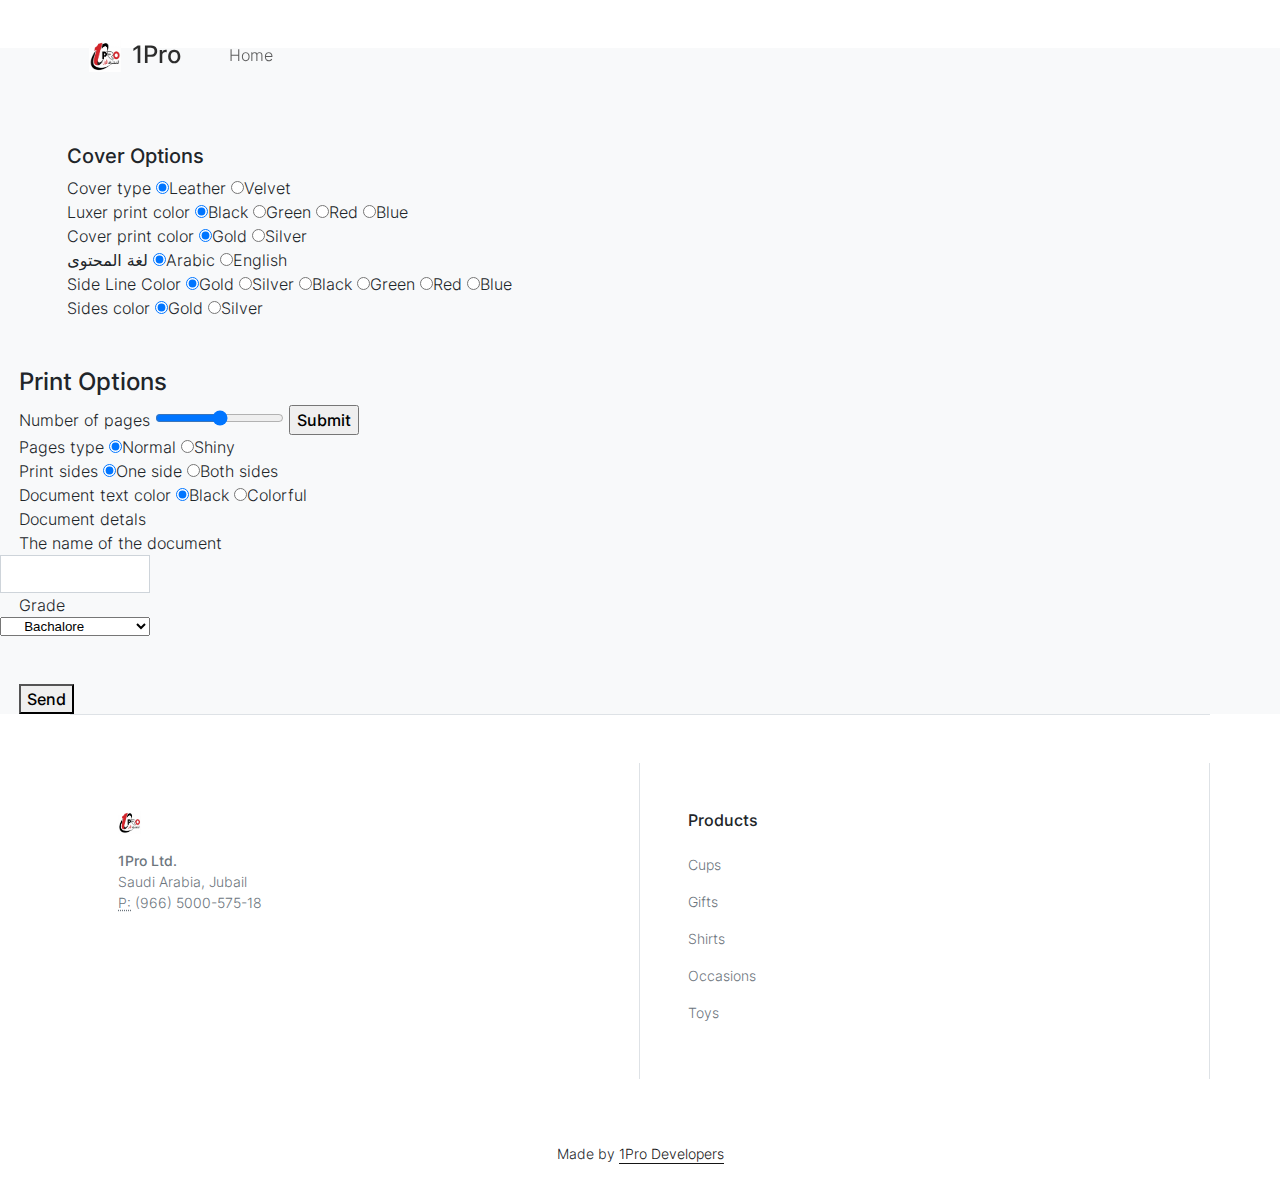
==== order.html @ 31674abf "first" ====
<!doctype html>
<html class="h-100" lang="en">

  <head>
      <meta charset="utf-8">
  <meta name="viewport" content="width=device-width,initial-scale=1,shrink-to-fit=no">
  <meta name="description" content="1Pro for printing services">
  <link rel="apple-touch-icon" sizes="180x180" href="img/logo.webp">
  <link rel="icon" type="image/png" sizes="32x32" href="img/logo.webp">
  <link rel="icon" type="image/png" sizes="16x16" href="img/logo.webp">
  <link rel="icon" type="image/png" sizes="96x96" href="img/logo.webp">
  <meta name="author" content="Holger Koenemann">
  <meta name="generator" content="Eleventy v2.0.0">
  <meta name="HandheldFriendly" content="true">
  <title>1Pro For Printing Services</title>
  <link rel="stylesheet" href="css/theme.min.css">

   <style>

/* inter-300 - latin */
@font-face {
  font-family: 'Inter';
  font-style: normal;
  font-weight: 300;
  font-display: swap;
  src: local(''),
       url('./fonts/inter-v12-latin-300.woff2') format('woff2'), /* Chrome 26+, Opera 23+, Firefox 39+ */
       url('./fonts/inter-v12-latin-300.woff') format('woff'); /* Chrome 6+, Firefox 3.6+, IE 9+, Safari 5.1+ */
}

@font-face {
  font-family: 'Inter';
  font-style: normal;
  font-weight: 500;
  font-display: swap;
  src: local(''),
       url('./fonts/inter-v12-latin-500.woff2') format('woff2'), /* Chrome 26+, Opera 23+, Firefox 39+ */
       url('./fonts/inter-v12-latin-500.woff') format('woff'); /* Chrome 6+, Firefox 3.6+, IE 9+, Safari 5.1+ */
}
@font-face {
  font-family: 'Inter';
  font-style: normal;
  font-weight: 700;
  font-display: swap;
  src: local(''),
       url('./fonts/inter-v12-latin-700.woff2') format('woff2'), /* Chrome 26+, Opera 23+, Firefox 39+ */
       url('./fonts/inter-v12-latin-700.woff') format('woff'); /* Chrome 6+, Firefox 3.6+, IE 9+, Safari 5.1+ */
}

</style>

  </head>

  <body data-bs-spy="scroll" data-bs-target="#navScroll">

    <nav id="navScroll" class="navbar navbar-expand-lg navbar-light fixed-top" tabindex="0">
  <div class="container">
    <a class="navbar-brand pe-4 fs-4" href="/">
  <img src="img/logo.webp" width="32" height="32" alt="">
  <span class="ms-1 fw-bolder">1Pro</span>
</a>

    <button class="navbar-toggler" type="button" data-bs-toggle="collapse" data-bs-target="#navbarSupportedContent" aria-controls="navbarSupportedContent" aria-expanded="false" aria-label="Toggle navigation">
      <span class="navbar-toggler-icon"></span>
    </button>
    <div class="collapse navbar-collapse" id="navbarSupportedContent">
      <ul class="navbar-nav me-auto mb-2 mb-lg-0">
      <li class="nav-item">
    <a class="nav-link" href="index.html" aria-label="Brings you to the frontpage">
      Home
    </a>
  </li>
  

    </ul>
      

    </div>
</div>
</nav>


    <main>
     
        <div class="position-relative overflow-hidden w-100 bg-light mt-5" >
            <div class="container-fluid">


                <div class="col-sm-4 mt-5">

                    <div class="row p-5">

                        <div class="col-12">
                            <h5> Cover Options</h5>
                        </div>

                        <div class="col-12">

                            <label for="">Cover type</label>
                            <label class="radio-inline">
                                <input type="radio" name="optradio" checked>Leather
                              </label>
                              <label class="radio-inline">
                                <input type="radio" name="optradio">Velvet
                              </label>
        
                              
                        </div>

                        <div class="col-12">

                            <label for=""> Luxer print color</label>
                            <label class="radio-inline">
                                <input type="radio" name="color" checked>Black
                              </label>
                              <label class="radio-inline">
                                <input type="radio" name="color">Green
                              </label>

                              <label class="radio-inline">
                                <input type="radio" name="color">Red
                              </label>

                              <label class="radio-inline">
                                <input type="radio" name="color">Blue
                              </label>
        
                              
                        </div>


                        <div class="col-12">

                            <label for=""> Cover print color</label>
                            <label class="radio-inline">
                                <input type="radio" name="print_color" checked>Gold
                              </label>
                              <label class="radio-inline">
                                <input type="radio" name="print_color">Silver
                              </label>
 
                        </div>

                        <div class="col-12">

                            <label for=""> لغة المحتوى </label>
                            <label class="radio-inline">
                                <input type="radio" name="lang" checked>Arabic
                              </label>
                              <label class="radio-inline">
                                <input type="radio" name="lang">English
                              </label>
 
                        </div>


                        <div class="col-12">

                            <label for=""> Side Line Color </label>

                            <label class="radio-inline">
                                <input type="radio" name="line_color" checked>Gold
                              </label>


                              <label class="radio-inline">
                                <input type="radio" name="line_color">Silver
                              </label>
                            <label class="radio-inline">
                                <input type="radio" name="line_color" >Black
                              </label>
                              <label class="radio-inline">
                                <input type="radio" name="line_color">Green
                              </label>

                              <label class="radio-inline">
                                <input type="radio" name="line_color">Red
                              </label>

                              <label class="radio-inline">
                                <input type="radio" name="line_color">Blue
                              </label>
        
                              
                        </div>


                        <div class="col-12">

                            <label for=""> Sides color</label>
                            <label class="radio-inline">
                                <input type="radio" name="side_colot" checked>Gold
                              </label>
                              <label class="radio-inline">
                                <input type="radio" name="side_colot">Silver
                              </label>
 
                        </div>


                       
                    <!-- end of row -->
                    </div>

                    <div class="row">

                        <div class="col-12">
                            <h4> Print Options</h4>
                        </div>

                        <div class="col-12">
                            <label for="vol">Number of pages</label>
                            <input type="range" id="vol" name="vol" min="0" max="50">
                            <input type="submit">

                        </div>


                        <div class="col-12">

                            <label for="">Pages type</label>
                            <label class="radio-inline">
                                <input type="radio" name="pages_type" checked>Normal
                              </label>
                              <label class="radio-inline">
                                <input type="radio" name="pages_type">Shiny
                              </label>
 
                        </div>


                        <div class="col-12">

                            <label for="">Print sides</label>
                            <label class="radio-inline">
                                <input type="radio" name="print_sides" checked>One side
                              </label>
                              <label class="radio-inline">
                                <input type="radio" name="print_sides">Both sides
                              </label>
 
                        </div>



                        <div class="col-12">

                            <label for="">Document text color</label>
                            <label class="radio-inline">
                                <input type="radio" name="doc_color" checked>Black
                              </label>
                              <label class="radio-inline">
                                <input type="radio" name="doc_color">Colorful
                              </label>
 
                        </div>


                        <div class="col-12">
                            <label for="">Document detals</label>

                            <div class="row">

                                <label for="">The name of the document</label>
                                <input type="text" style="width: 150px;" class="form-control" name="" id="">
                                <br>
    
                                <label for="">Grade</label>
    
                                <select name="" id="" style="width: 150px;">
                                    <option value="">Bachalore</option>
                                    <option value="">Master</option>
                                    <option value="">PHD</option>
                                    <option value="">Other</option>
    
                                </select>

                            </div>

                           
                        </div>


                        <div class="col-12 mt-5">
                            <button>Send</button>
                        </div>

                    </div>
                    
                </div>
        
                <div class="col-sm-8">
        
                </div>

                </div>

     </div>

     


    </main>

    <footer>
  <div class="container small border-top">
    <div class="row py-5 d-flex justify-content-between">

<div class="col-12 col-lg-6 col-xl-6 border-end p-5">
<img src="img/logo.webp" width="23" height="23" alt="">    
  <address class="text-secondary mt-3">
    <strong>1Pro Ltd.</strong><br>
    Saudi Arabia, Jubail<br>
    <abbr title="Phone">P:</abbr>
    (966) 5000-575-18
  </address>
</div>

<div class="col-12 col-lg-6 col-xl-6 border-end p-5">
  <h3 class="h6 mb-3">Products</h3>
  <ul class="nav flex-column">
    <li class="nav-item">
      <a class="nav-link link-secondary ps-0" href="https://1pro.sa/ar/%D8%A7%D9%84%D8%A3%D9%83%D9%88%D8%A7%D8%A8-cups/c1563639190" target="_blank" aria-current="page" href="#">Cups</a>
    </li>
    <li class="nav-item">
      <a class="nav-link link-secondary ps-0" target="_blank" href="https://1pro.sa/ar/%D9%87%D8%AF%D8%A7%D9%8A%D8%A7-%D8%AF%D8%B9%D8%A7%D8%A6%D9%8A%D8%A9-promotional-gift/c506140705">Gifts</a>
    </li>
    <li class="nav-item">
      <a class="nav-link link-secondary ps-0" target="_blank" href="https://1pro.sa/ar/%D8%AA%D9%8A%D8%B4%D8%B1%D8%AA%D8%A7%D8%AA-t-shirt/c55975573">Shirts</a>
    </li>
    <li class="nav-item">
      <a class="nav-link link-secondary ps-0" target="_blank" href="https://1pro.sa/ar/%D8%A7%D9%84%D9%85%D9%86%D8%A7%D8%B3%D8%A8%D8%A7%D8%AA-occasions/c1063329898">Occasions</a>
    </li>

    <li class="nav-item">
      <a class="nav-link link-secondary ps-0" target="_blank" href="https://1pro.sa/ar/%D8%A7%D9%84%D8%B9%D8%A7%D8%A8-toys/c1652256715">Toys</a>
    </li>
  </ul>
</div>

</div>
</div>

<div class="container text-center py-3 small">Made by <a href="#" class="link-fancy" target="_blank">1Pro Developers</a>
</div>
</footer>

    <script src="js/bootstrap.bundle.min.js"></script>
<script src="js/aos.js"></script>
 <script>
 AOS.init({
   duration: 800, // values from 0 to 3000, with step 50ms
 });
 </script>

 <script>
  let scrollpos = window.scrollY
  const header = document.querySelector(".navbar")
  const header_height = header.offsetHeight

  const add_class_on_scroll = () => header.classList.add("scrolled", "shadow-sm")
  const remove_class_on_scroll = () => header.classList.remove("scrolled", "shadow-sm")

  window.addEventListener('scroll', function() {
    scrollpos = window.scrollY;

    if (scrollpos >= header_height) { add_class_on_scroll() }
    else { remove_class_on_scroll() }

    console.log(scrollpos)
  })
</script>

  </body>
</html>
---- css/theme.min.css ----
/*!
   * Bootstrap  v5.2.2 (https://getbootstrap.com/)
   * Copyright 2011-2022 The Bootstrap Authors
   * Copyright 2011-2022 Twitter, Inc.
   * Licensed under MIT (https://github.com/twbs/bootstrap/blob/main/LICENSE)
   */:root{--bs-blue:#1717e5;--bs-indigo:#6610f2;--bs-purple:#6f42c1;--bs-pink:#d63384;--bs-red:#dc3545;--bs-orange:#fd7e14;--bs-yellow:#ffc107;--bs-green:#198754;--bs-teal:#20c997;--bs-cyan:#0dcaf0;--bs-white:#fff;--bs-gray:#6c757d;--bs-gray-dark:#343a40;--bs-gray-100:#f8f9fa;--bs-gray-200:#e9ecef;--bs-gray-300:#dee2e6;--bs-gray-400:#ced4da;--bs-gray-500:#adb5bd;--bs-gray-600:#6c757d;--bs-gray-700:#495057;--bs-gray-800:#343a40;--bs-gray-900:#212529;--bs-primary:#151515;--bs-secondary:#6c757d;--bs-success:#198754;--bs-info:#0dcaf0;--bs-warning:#fd7e14;--bs-danger:#dc3545;--bs-light:#f8f9fa;--bs-dark:#343a40;--bs-primary-rgb:21,21,21;--bs-secondary-rgb:108,117,125;--bs-success-rgb:25,135,84;--bs-info-rgb:13,202,240;--bs-warning-rgb:253,126,20;--bs-danger-rgb:220,53,69;--bs-light-rgb:248,249,250;--bs-dark-rgb:52,58,64;--bs-white-rgb:255,255,255;--bs-black-rgb:21,21,21;--bs-body-color-rgb:33,37,41;--bs-body-bg-rgb:255,255,255;--bs-font-sans-serif:"Inter",system-ui,-apple-system,"Segoe UI",Roboto,"Helvetica Neue",Arial,"Noto Sans",sans-serif,"Apple Color Emoji","Segoe UI Emoji","Segoe UI Symbol","Noto Color Emoji";--bs-font-monospace:SFMono-Regular,Menlo,Monaco,Consolas,"Liberation Mono","Courier New",monospace;--bs-gradient:linear-gradient(180deg, rgba(255, 255, 255, 0.15), rgba(255, 255, 255, 0));--bs-body-font-family:var(--bs-font-sans-serif);--bs-body-font-size:1rem;--bs-body-font-weight:300;--bs-body-line-height:1.5;--bs-body-color:#212529;--bs-body-bg:#fff;--bs-border-width:1px;--bs-border-style:solid;--bs-border-color:#dee2e6;--bs-border-color-translucent:rgba(21, 21, 21, 0.175);--bs-border-radius:0px;--bs-border-radius-sm:0.25rem;--bs-border-radius-lg:0.5rem;--bs-border-radius-xl:1rem;--bs-border-radius-2xl:2rem;--bs-border-radius-pill:50rem;--bs-link-color:#151515;--bs-link-hover-color:#111111;--bs-code-color:#d63384;--bs-highlight-bg:#fff3cd}*,::after,::before{box-sizing:border-box}@media (prefers-reduced-motion:no-preference){:root{scroll-behavior:smooth}}body{margin:0;font-family:var(--bs-body-font-family);font-size:var(--bs-body-font-size);font-weight:var(--bs-body-font-weight);line-height:var(--bs-body-line-height);color:var(--bs-body-color);text-align:var(--bs-body-text-align);background-color:var(--bs-body-bg);-webkit-text-size-adjust:100%;-webkit-tap-highlight-color:rgba(21,21,21,0)}hr{margin:1rem 0;color:inherit;border:0;border-top:1px solid;opacity:.25}.h1,.h2,.h3,.h4,.h5,.h6,h1,h2,h3,h4,h5,h6{margin-top:0;margin-bottom:.5rem;font-weight:500;line-height:1.2}.h1,h1{font-size:calc(1.375rem + 1.5vw)}@media (min-width:1200px){.h1,h1{font-size:2.5rem}}.h2,h2{font-size:calc(1.325rem + .9vw)}@media (min-width:1200px){.h2,h2{font-size:2rem}}.h3,h3{font-size:calc(1.3rem + .6vw)}@media (min-width:1200px){.h3,h3{font-size:1.75rem}}.h4,h4{font-size:calc(1.275rem + .3vw)}@media (min-width:1200px){.h4,h4{font-size:1.5rem}}.h5,h5{font-size:1.25rem}.h6,h6{font-size:1rem}p{margin-top:0;margin-bottom:1rem}abbr[title]{text-decoration:underline dotted;cursor:help;text-decoration-skip-ink:none}address{margin-bottom:1rem;font-style:normal;line-height:inherit}ul{padding-left:2rem}ul{margin-top:0;margin-bottom:1rem}ul ul{margin-bottom:0}blockquote{margin:0 0 1rem}b,strong{font-weight:bolder}.small,small{font-size:.875em}.mark,mark{padding:.1875em;background-color:var(--bs-highlight-bg)}a{color:var(--bs-link-color);text-decoration:underline}a:hover{color:var(--bs-link-hover-color)}a:not([href]):not([class]),a:not([href]):not([class]):hover{color:inherit;text-decoration:none}code{font-family:var(--bs-font-monospace);font-size:1em}code{font-size:.875em;color:var(--bs-code-color);word-wrap:break-word}a>code{color:inherit}figure{margin:0 0 1rem}img,svg{vertical-align:middle}label{display:inline-block}button{border-radius:0}button:focus:not(:focus-visible){outline:0}button,input{margin:0;font-family:inherit;font-size:inherit;line-height:inherit}button{text-transform:none}[type=button],[type=submit],button{-webkit-appearance:button}[type=button]:not(:disabled),[type=submit]:not(:disabled),button:not(:disabled){cursor:pointer}::-moz-focus-inner{padding:0;border-style:none}::-webkit-datetime-edit-day-field,::-webkit-datetime-edit-fields-wrapper,::-webkit-datetime-edit-hour-field,::-webkit-datetime-edit-minute,::-webkit-datetime-edit-month-field,::-webkit-datetime-edit-text,::-webkit-datetime-edit-year-field{padding:0}::-webkit-inner-spin-button{height:auto}::-webkit-search-decoration{-webkit-appearance:none}::-webkit-color-swatch-wrapper{padding:0}::file-selector-button{font:inherit;-webkit-appearance:button}[hidden]{display:none!important}.lead{font-size:calc(1.258rem + .096vw);font-weight:300}@media (min-width:1200px){.lead{font-size:1.33rem}}.display-1{font-size:calc(1.625rem + 4.5vw);font-weight:300;line-height:1.2}@media (min-width:1200px){.display-1{font-size:5rem}}.display-2{font-size:calc(1.575rem + 3.9vw);font-weight:300;line-height:1.2}@media (min-width:1200px){.display-2{font-size:4.5rem}}.display-3{font-size:calc(1.525rem + 3.3vw);font-weight:300;line-height:1.2}@media (min-width:1200px){.display-3{font-size:4rem}}.display-4{font-size:calc(1.475rem + 2.7vw);font-weight:300;line-height:1.2}@media (min-width:1200px){.display-4{font-size:3.5rem}}.display-5{font-size:calc(1.425rem + 2.1vw);font-weight:300;line-height:1.2}@media (min-width:1200px){.display-5{font-size:3rem}}.display-6{font-size:calc(1.375rem + 1.5vw);font-weight:300;line-height:1.2}@media (min-width:1200px){.display-6{font-size:2.5rem}}.list-unstyled{padding-left:0;list-style:none}.blockquote{margin-bottom:1rem;font-size:1.25rem}.blockquote>:last-child{margin-bottom:0}.blockquote-footer{margin-top:-1rem;margin-bottom:1rem;font-size:.875em;color:#6c757d}.blockquote-footer::before{content:"\2014\00A0"}.img-fluid{max-width:100%;height:auto}.figure{display:inline-block}.container,.container-fluid{--bs-gutter-x:3vw;--bs-gutter-y:0;width:100%;padding-right:calc(var(--bs-gutter-x) * .5);padding-left:calc(var(--bs-gutter-x) * .5);margin-right:auto;margin-left:auto}@media (min-width:576px){.container{max-width:540px}}@media (min-width:768px){.container{max-width:720px}}@media (min-width:992px){.container{max-width:960px}}@media (min-width:1200px){.container{max-width:1140px}}@media (min-width:1680px){.container{max-width:1600px}}.row{--bs-gutter-x:3vw;--bs-gutter-y:0;display:flex;flex-wrap:wrap;margin-top:calc(-1 * var(--bs-gutter-y));margin-right:calc(-.5 * var(--bs-gutter-x));margin-left:calc(-.5 * var(--bs-gutter-x))}.row>*{flex-shrink:0;width:100%;max-width:100%;padding-right:calc(var(--bs-gutter-x) * .5);padding-left:calc(var(--bs-gutter-x) * .5);margin-top:var(--bs-gutter-y)}.col{flex:1 0 0%}.row-cols-1>*{flex:0 0 auto;width:100%}.col-auto{flex:0 0 auto;width:auto}.col-4{flex:0 0 auto;width:33.33333%}.col-5{flex:0 0 auto;width:41.66667%}.col-6{flex:0 0 auto;width:50%}.col-7{flex:0 0 auto;width:58.33333%}.col-10{flex:0 0 auto;width:83.33333%}.col-12{flex:0 0 auto;width:100%}.g-0,.gx-0{--bs-gutter-x:0}.g-0{--bs-gutter-y:0}.gx-3{--bs-gutter-x:1rem}.gx-4{--bs-gutter-x:1.5rem}.g-5,.gx-5{--bs-gutter-x:3rem}.g-5{--bs-gutter-y:3rem}@media (min-width:768px){.col-md{flex:1 0 0%}.row-cols-md-2>*{flex:0 0 auto;width:50%}.col-md-auto{flex:0 0 auto;width:auto}.col-md-2{flex:0 0 auto;width:16.66667%}.col-md-3{flex:0 0 auto;width:25%}.col-md-4{flex:0 0 auto;width:33.33333%}.col-md-5{flex:0 0 auto;width:41.66667%}.col-md-6{flex:0 0 auto;width:50%}.col-md-7{flex:0 0 auto;width:58.33333%}.col-md-9{flex:0 0 auto;width:75%}.col-md-11{flex:0 0 auto;width:91.66667%}.offset-md-1{margin-left:8.33333%}}@media (min-width:992px){.col-lg-3{flex:0 0 auto;width:25%}.col-lg-4{flex:0 0 auto;width:33.33333%}.col-lg-5{flex:0 0 auto;width:41.66667%}.col-lg-6{flex:0 0 auto;width:50%}.col-lg-7{flex:0 0 auto;width:58.33333%}.col-lg-8{flex:0 0 auto;width:66.66667%}.col-lg-10{flex:0 0 auto;width:83.33333%}.col-lg-11{flex:0 0 auto;width:91.66667%}.col-lg-12{flex:0 0 auto;width:100%}.offset-lg-1{margin-left:8.33333%}}@media (min-width:1200px){.col-xl-3{flex:0 0 auto;width:25%}.col-xl-4{flex:0 0 auto;width:33.33333%}.col-xl-6{flex:0 0 auto;width:50%}.col-xl-8{flex:0 0 auto;width:66.66667%}.col-xl-10{flex:0 0 auto;width:83.33333%}.offset-xl-2{margin-left:16.66667%}}.form-label{margin-bottom:.5rem}.form-text{margin-top:.25rem;font-size:.875em;color:#6c757d}.form-control{display:block;width:100%;padding:.375rem .75rem;font-size:1rem;font-weight:300;line-height:1.5;color:#212529;background-color:#fff;background-clip:padding-box;border:1px solid #ced4da;appearance:none;border-radius:0;transition:border-color .15s ease-in-out,box-shadow .15s ease-in-out}@media (prefers-reduced-motion:reduce){.form-control{transition:none}}.form-control:focus{color:#212529;background-color:#fff;border-color:#8a8a8a;outline:0;box-shadow:0 0 0 .25rem rgba(21,21,21,.25)}.form-control::-webkit-date-and-time-value{height:1.5em}.form-control::placeholder{color:#6c757d;opacity:1}.form-control:disabled{background-color:#e9ecef;opacity:1}.form-control::file-selector-button{padding:.375rem .75rem;margin:-.375rem -.75rem;margin-inline-end:.75rem;color:#212529;background-color:#e9ecef;pointer-events:none;border-color:inherit;border-style:solid;border-width:0;border-inline-end-width:1px;border-radius:0;transition:color .15s ease-in-out,background-color .15s ease-in-out,border-color .15s ease-in-out,box-shadow .15s ease-in-out}@media (prefers-reduced-motion:reduce){.form-control::file-selector-button{transition:none}}.form-control:hover:not(:disabled):not([readonly])::file-selector-button{background-color:#dde0e3}.form-control-lg{min-height:calc(1.5em + 1rem + 2px);padding:.5rem 1rem;font-size:1.25rem;border-radius:.5rem}.form-control-lg::file-selector-button{padding:.5rem 1rem;margin:-.5rem -1rem;margin-inline-end:1rem}.form-check{display:block;min-height:1.5rem;padding-left:1.5em;margin-bottom:.125rem}.form-check .form-check-input{float:left;margin-left:-1.5em}.form-check-input{width:1em;height:1em;margin-top:.25em;vertical-align:top;background-color:#fff;background-repeat:no-repeat;background-position:center;background-size:contain;border:1px solid rgba(21,21,21,.25);appearance:none;print-color-adjust:exact}.form-check-input[type=checkbox]{border-radius:.25em}.form-check-input:active{filter:brightness(90%)}.form-check-input:focus{border-color:#8a8a8a;outline:0;box-shadow:0 0 0 .25rem rgba(21,21,21,.25)}.form-check-input:checked{background-color:#151515;border-color:#151515}.form-check-input:checked[type=checkbox]{background-image:url("data:image/svg+xml,%3csvg xmlns='http://www.w3.org/2000/svg' viewBox='0 0 20 20'%3e%3cpath fill='none' stroke='%23fff' stroke-linecap='round' stroke-linejoin='round' stroke-width='3' d='m6 10 3 3 6-6'/%3e%3c/svg%3e")}.form-check-input[type=checkbox]:indeterminate{background-color:#151515;border-color:#151515;background-image:url("data:image/svg+xml,%3csvg xmlns='http://www.w3.org/2000/svg' viewBox='0 0 20 20'%3e%3cpath fill='none' stroke='%23fff' stroke-linecap='round' stroke-linejoin='round' stroke-width='3' d='M6 10h8'/%3e%3c/svg%3e")}.form-check-input:disabled{pointer-events:none;filter:none;opacity:.5}.form-check-input:disabled~.form-check-label{cursor:default;opacity:.5}.form-floating{position:relative}.form-floating>.form-control{height:calc(3.5rem + 2px);line-height:1.25}.form-floating>label{position:absolute;top:0;left:0;width:100%;height:100%;padding:1rem .75rem;overflow:hidden;text-align:start;text-overflow:ellipsis;white-space:nowrap;pointer-events:none;border:1px solid transparent;transform-origin:0 0;transition:opacity .1s ease-in-out,transform .1s ease-in-out}@media (prefers-reduced-motion:reduce){.form-floating>label{transition:none}}.form-floating>.form-control{padding:1rem .75rem}.form-floating>.form-control::placeholder{color:transparent}.form-floating>.form-control:focus,.form-floating>.form-control:not(:placeholder-shown){padding-top:1.625rem;padding-bottom:.625rem}.form-floating>.form-control:-webkit-autofill{padding-top:1.625rem;padding-bottom:.625rem}.form-floating>.form-control:focus~label,.form-floating>.form-control:not(:placeholder-shown)~label{opacity:.65;transform:scale(.85) translateY(-.5rem) translateX(.15rem)}.form-floating>.form-control:-webkit-autofill~label{opacity:.65;transform:scale(.85) translateY(-.5rem) translateX(.15rem)}.btn{--bs-btn-padding-x:0.75rem;--bs-btn-padding-y:0.375rem;--bs-btn-font-size:1rem;--bs-btn-font-weight:300;--bs-btn-line-height:1.5;--bs-btn-color:#212529;--bs-btn-bg:transparent;--bs-btn-border-width:1px;--bs-btn-border-color:transparent;--bs-btn-border-radius:0px;--bs-btn-hover-border-color:transparent;--bs-btn-box-shadow:inset 0 1px 0 rgba(255, 255, 255, 0.15),0 1px 1px rgba(21, 21, 21, 0.075);--bs-btn-disabled-opacity:0.65;--bs-btn-focus-box-shadow:0 0 0 0.25rem rgba(var(--bs-btn-focus-shadow-rgb), .5);display:inline-block;padding:var(--bs-btn-padding-y) var(--bs-btn-padding-x);font-family:var(--bs-btn-font-family);font-size:var(--bs-btn-font-size);font-weight:var(--bs-btn-font-weight);line-height:var(--bs-btn-line-height);color:var(--bs-btn-color);text-align:center;text-decoration:none;vertical-align:middle;cursor:pointer;user-select:none;border:var(--bs-btn-border-width) solid var(--bs-btn-border-color);border-radius:var(--bs-btn-border-radius);background-color:var(--bs-btn-bg);transition:color .15s ease-in-out,background-color .15s ease-in-out,border-color .15s ease-in-out,box-shadow .15s ease-in-out}@media (prefers-reduced-motion:reduce){.btn{transition:none}}.btn:hover{color:var(--bs-btn-hover-color);background-color:var(--bs-btn-hover-bg);border-color:var(--bs-btn-hover-border-color)}.btn:focus-visible{color:var(--bs-btn-hover-color);background-color:var(--bs-btn-hover-bg);border-color:var(--bs-btn-hover-border-color);outline:0;box-shadow:var(--bs-btn-focus-box-shadow)}.btn.active,.btn.show,.btn:first-child:active,:not(.btn-check)+.btn:active{color:var(--bs-btn-active-color);background-color:var(--bs-btn-active-bg);border-color:var(--bs-btn-active-border-color)}.btn.active:focus-visible,.btn.show:focus-visible,.btn:first-child:active:focus-visible,:not(.btn-check)+.btn:active:focus-visible{box-shadow:var(--bs-btn-focus-box-shadow)}.btn:disabled{color:var(--bs-btn-disabled-color);pointer-events:none;background-color:var(--bs-btn-disabled-bg);border-color:var(--bs-btn-disabled-border-color);opacity:var(--bs-btn-disabled-opacity)}.btn-primary{--bs-btn-color:#fff;--bs-btn-bg:#151515;--bs-btn-border-color:#151515;--bs-btn-hover-color:#fff;--bs-btn-hover-bg:#121212;--bs-btn-hover-border-color:#111111;--bs-btn-focus-shadow-rgb:56,56,56;--bs-btn-active-color:#fff;--bs-btn-active-bg:#111111;--bs-btn-active-border-color:#101010;--bs-btn-active-shadow:inset 0 3px 5px rgba(21, 21, 21, 0.125);--bs-btn-disabled-color:#fff;--bs-btn-disabled-bg:#151515;--bs-btn-disabled-border-color:#151515}.btn-warning{--bs-btn-color:#151515;--bs-btn-bg:#fd7e14;--bs-btn-border-color:#fd7e14;--bs-btn-hover-color:#151515;--bs-btn-hover-bg:#fd9137;--bs-btn-hover-border-color:#fd8b2c;--bs-btn-focus-shadow-rgb:218,110,20;--bs-btn-active-color:#151515;--bs-btn-active-bg:#fd9843;--bs-btn-active-border-color:#fd8b2c;--bs-btn-active-shadow:inset 0 3px 5px rgba(21, 21, 21, 0.125);--bs-btn-disabled-color:#151515;--bs-btn-disabled-bg:#fd7e14;--bs-btn-disabled-border-color:#fd7e14}.btn-light{--bs-btn-color:#151515;--bs-btn-bg:#f8f9fa;--bs-btn-border-color:#f8f9fa;--bs-btn-hover-color:#151515;--bs-btn-hover-bg:#d3d4d5;--bs-btn-hover-border-color:#c6c7c8;--bs-btn-focus-shadow-rgb:214,215,216;--bs-btn-active-color:#151515;--bs-btn-active-bg:#c6c7c8;--bs-btn-active-border-color:#babbbc;--bs-btn-active-shadow:inset 0 3px 5px rgba(21, 21, 21, 0.125);--bs-btn-disabled-color:#151515;--bs-btn-disabled-bg:#f8f9fa;--bs-btn-disabled-border-color:#f8f9fa}.btn-dark{--bs-btn-color:#fff;--bs-btn-bg:#343a40;--bs-btn-border-color:#343a40;--bs-btn-hover-color:#fff;--bs-btn-hover-bg:#52585d;--bs-btn-hover-border-color:#484e53;--bs-btn-focus-shadow-rgb:82,88,93;--bs-btn-active-color:#fff;--bs-btn-active-bg:#5d6166;--bs-btn-active-border-color:#484e53;--bs-btn-active-shadow:inset 0 3px 5px rgba(21, 21, 21, 0.125);--bs-btn-disabled-color:#fff;--bs-btn-disabled-bg:#343a40;--bs-btn-disabled-border-color:#343a40}.btn-outline-primary{--bs-btn-color:#151515;--bs-btn-border-color:#151515;--bs-btn-hover-color:#fff;--bs-btn-hover-bg:#151515;--bs-btn-hover-border-color:#151515;--bs-btn-focus-shadow-rgb:21,21,21;--bs-btn-active-color:#fff;--bs-btn-active-bg:#151515;--bs-btn-active-border-color:#151515;--bs-btn-active-shadow:inset 0 3px 5px rgba(21, 21, 21, 0.125);--bs-btn-disabled-color:#151515;--bs-btn-disabled-bg:transparent;--bs-btn-disabled-border-color:#151515;--bs-gradient:none}.btn-lg{--bs-btn-padding-y:0.5rem;--bs-btn-padding-x:1rem;--bs-btn-font-size:1.25rem;--bs-btn-border-radius:0.5rem}.fade{transition:opacity .15s linear}@media (prefers-reduced-motion:reduce){.fade{transition:none}}.fade:not(.show){opacity:0}.collapse:not(.show){display:none}.collapsing{height:0;overflow:hidden;transition:height .35s ease}@media (prefers-reduced-motion:reduce){.collapsing{transition:none}}.nav{--bs-nav-link-padding-x:1rem;--bs-nav-link-padding-y:0.5rem;--bs-nav-link-color:var(--bs-link-color);--bs-nav-link-hover-color:var(--bs-link-hover-color);--bs-nav-link-disabled-color:#6c757d;display:flex;flex-wrap:wrap;padding-left:0;margin-bottom:0;list-style:none}.nav-link{display:block;padding:var(--bs-nav-link-padding-y) var(--bs-nav-link-padding-x);font-size:var(--bs-nav-link-font-size);font-weight:var(--bs-nav-link-font-weight);color:var(--bs-nav-link-color);text-decoration:none;transition:color .15s ease-in-out,background-color .15s ease-in-out,border-color .15s ease-in-out}@media (prefers-reduced-motion:reduce){.nav-link{transition:none}}.nav-link:focus,.nav-link:hover{color:var(--bs-nav-link-hover-color)}.navbar{--bs-navbar-padding-x:0;--bs-navbar-padding-y:0.5rem;--bs-navbar-color:rgba(21, 21, 21, 0.7);--bs-navbar-hover-color:rgba(21, 21, 21, 0.8);--bs-navbar-disabled-color:rgba(21, 21, 21, 0.3);--bs-navbar-active-color:rgba(21, 21, 21, 0.9);--bs-navbar-brand-padding-y:0.3125rem;--bs-navbar-brand-margin-end:1rem;--bs-navbar-brand-font-size:1.25rem;--bs-navbar-brand-color:rgba(21, 21, 21, 0.9);--bs-navbar-brand-hover-color:rgba(21, 21, 21, 0.9);--bs-navbar-nav-link-padding-x:0.5rem;--bs-navbar-toggler-padding-y:0.25rem;--bs-navbar-toggler-padding-x:0.75rem;--bs-navbar-toggler-font-size:1.25rem;--bs-navbar-toggler-icon-bg:url("data:image/svg+xml,%3csvg xmlns='http://www.w3.org/2000/svg' viewBox='0 0 30 30'%3e%3cpath stroke='rgba%2821, 21, 21, 0.7%29' stroke-linecap='round' stroke-miterlimit='10' stroke-width='2' d='M4 7h22M4 15h22M4 23h22'/%3e%3c/svg%3e");--bs-navbar-toggler-border-color:rgba(21, 21, 21, 0.1);--bs-navbar-toggler-border-radius:0px;--bs-navbar-toggler-focus-width:0.25rem;--bs-navbar-toggler-transition:box-shadow 0.15s ease-in-out;position:relative;display:flex;flex-wrap:wrap;align-items:center;justify-content:space-between;padding:var(--bs-navbar-padding-y) var(--bs-navbar-padding-x)}.navbar>.container,.navbar>.container-fluid{display:flex;flex-wrap:inherit;align-items:center;justify-content:space-between}.navbar-brand{padding-top:var(--bs-navbar-brand-padding-y);padding-bottom:var(--bs-navbar-brand-padding-y);margin-right:var(--bs-navbar-brand-margin-end);font-size:var(--bs-navbar-brand-font-size);color:var(--bs-navbar-brand-color);text-decoration:none;white-space:nowrap}.navbar-brand:focus,.navbar-brand:hover{color:var(--bs-navbar-brand-hover-color)}.navbar-nav{--bs-nav-link-padding-x:0;--bs-nav-link-padding-y:0.5rem;--bs-nav-link-color:var(--bs-navbar-color);--bs-nav-link-hover-color:var(--bs-navbar-hover-color);--bs-nav-link-disabled-color:var(--bs-navbar-disabled-color);display:flex;flex-direction:column;padding-left:0;margin-bottom:0;list-style:none}.navbar-nav .nav-link.active,.navbar-nav .show>.nav-link{color:var(--bs-navbar-active-color)}.navbar-collapse{flex-basis:100%;flex-grow:1;align-items:center}.navbar-toggler{padding:var(--bs-navbar-toggler-padding-y) var(--bs-navbar-toggler-padding-x);font-size:var(--bs-navbar-toggler-font-size);line-height:1;color:var(--bs-navbar-color);background-color:transparent;border:var(--bs-border-width) solid var(--bs-navbar-toggler-border-color);border-radius:var(--bs-navbar-toggler-border-radius);transition:var(--bs-navbar-toggler-transition)}@media (prefers-reduced-motion:reduce){.navbar-toggler{transition:none}}.navbar-toggler:hover{text-decoration:none}.navbar-toggler:focus{text-decoration:none;outline:0;box-shadow:0 0 0 var(--bs-navbar-toggler-focus-width)}.navbar-toggler-icon{display:inline-block;width:1.5em;height:1.5em;vertical-align:middle;background-image:var(--bs-navbar-toggler-icon-bg);background-repeat:no-repeat;background-position:center;background-size:100%}@media (min-width:992px){.navbar-expand-lg{flex-wrap:nowrap;justify-content:flex-start}.navbar-expand-lg .navbar-nav{flex-direction:row}.navbar-expand-lg .navbar-nav .nav-link{padding-right:var(--bs-navbar-nav-link-padding-x);padding-left:var(--bs-navbar-nav-link-padding-x)}.navbar-expand-lg .navbar-collapse{display:flex!important;flex-basis:auto}.navbar-expand-lg .navbar-toggler{display:none}}.card{--bs-card-spacer-y:1rem;--bs-card-spacer-x:1rem;--bs-card-title-spacer-y:0.5rem;--bs-card-border-width:1px;--bs-card-border-color:var(--bs-border-color-translucent);--bs-card-border-radius:0px;--bs-card-inner-border-radius:-1px;--bs-card-cap-padding-y:0.5rem;--bs-card-cap-padding-x:1rem;--bs-card-cap-bg:rgba(21, 21, 21, 0.03);--bs-card-bg:#fff;--bs-card-img-overlay-padding:1rem;--bs-card-group-margin:1.5vw;position:relative;display:flex;flex-direction:column;min-width:0;height:var(--bs-card-height);word-wrap:break-word;background-color:var(--bs-card-bg);background-clip:border-box;border:var(--bs-card-border-width) solid var(--bs-card-border-color);border-radius:var(--bs-card-border-radius)}.card>hr{margin-right:0;margin-left:0}.card-body{flex:1 1 auto;padding:var(--bs-card-spacer-y) var(--bs-card-spacer-x);color:var(--bs-card-color)}.card-title{margin-bottom:var(--bs-card-title-spacer-y)}.card-text:last-child{margin-bottom:0}.badge{--bs-badge-padding-x:0.65em;--bs-badge-padding-y:0.35em;--bs-badge-font-size:0.75em;--bs-badge-font-weight:700;--bs-badge-color:#fff;--bs-badge-border-radius:0px;display:inline-block;padding:var(--bs-badge-padding-y) var(--bs-badge-padding-x);font-size:var(--bs-badge-font-size);font-weight:var(--bs-badge-font-weight);line-height:1;color:var(--bs-badge-color);text-align:center;white-space:nowrap;vertical-align:baseline;border-radius:var(--bs-badge-border-radius)}.badge:empty{display:none}.btn .badge{position:relative;top:-1px}@keyframes progress-bar-stripes{0%{background-position-x:1rem}}.modal-backdrop{--bs-backdrop-zindex:1050;--bs-backdrop-bg:#151515;--bs-backdrop-opacity:0.5;position:fixed;top:0;left:0;z-index:var(--bs-backdrop-zindex);width:100vw;height:100vh;background-color:var(--bs-backdrop-bg)}.modal-backdrop.fade{opacity:0}.modal-backdrop.show{opacity:var(--bs-backdrop-opacity)}@keyframes spinner-border{to{transform:rotate(360deg)}}@keyframes spinner-grow{0%{transform:scale(0)}50%{opacity:1;transform:none}}.offcanvas-backdrop{position:fixed;top:0;left:0;z-index:1040;width:100vw;height:100vh;background-color:#151515}.offcanvas-backdrop.fade{opacity:0}.offcanvas-backdrop.show{opacity:.5}.placeholder{display:inline-block;min-height:1em;vertical-align:middle;cursor:wait;background-color:currentcolor;opacity:.5}.placeholder.btn::before{display:inline-block;content:""}@keyframes placeholder-glow{50%{opacity:.2}}@keyframes placeholder-wave{100%{mask-position:-200% 0}}.text-bg-light{color:#151515!important;background-color:RGBA(248,249,250,var(--bs-bg-opacity,1))!important}.link-primary{color:#151515!important}.link-primary:focus,.link-primary:hover{color:#111!important}.link-secondary{color:#6c757d!important}.link-secondary:focus,.link-secondary:hover{color:#565e64!important}.link-dark{color:#343a40!important}.link-dark:focus,.link-dark:hover{color:#2a2e33!important}.ratio{position:relative;width:100%}.ratio::before{display:block;padding-top:var(--bs-aspect-ratio);content:""}.ratio>*{position:absolute;top:0;left:0;width:100%;height:100%}.ratio-1x1{--bs-aspect-ratio:100%}.ratio-4x3{--bs-aspect-ratio:calc(3 / 4 * 100%)}.ratio-16x9{--bs-aspect-ratio:calc(9 / 16 * 100%)}.fixed-top{position:fixed;top:0;right:0;left:0;z-index:1030}.float-start{float:left!important}.float-end{float:right!important}.opacity-50{opacity:.5!important}.opacity-75{opacity:.75!important}.overflow-hidden{overflow:hidden!important}.overflow-scroll{overflow:scroll!important}.d-inline{display:inline!important}.d-block{display:block!important}.d-grid{display:grid!important}.d-flex{display:flex!important}.shadow{box-shadow:0 3rem 4rem rgba(21,21,21,.25)!important}.shadow-sm{box-shadow:0 1rem 1.5rem rgba(21,21,21,.25)!important}.position-relative{position:relative!important}.position-absolute{position:absolute!important}.top-0{top:0!important}.bottom-0{bottom:0!important}.start-0{left:0!important}.end-0{right:0!important}.translate-middle{transform:translate(-50%,-50%)!important}.border{border:var(--bs-border-width) var(--bs-border-style) var(--bs-border-color)!important}.border-0{border:0!important}.border-top{border-top:var(--bs-border-width) var(--bs-border-style) var(--bs-border-color)!important}.border-end{border-right:var(--bs-border-width) var(--bs-border-style) var(--bs-border-color)!important}.border-bottom{border-bottom:var(--bs-border-width) var(--bs-border-style) var(--bs-border-color)!important}.border-start{border-left:var(--bs-border-width) var(--bs-border-style) var(--bs-border-color)!important}.border-secondary{--bs-border-opacity:1;border-color:rgba(var(--bs-secondary-rgb),var(--bs-border-opacity))!important}.border-light{--bs-border-opacity:1;border-color:rgba(var(--bs-light-rgb),var(--bs-border-opacity))!important}.border-dark{--bs-border-opacity:1;border-color:rgba(var(--bs-dark-rgb),var(--bs-border-opacity))!important}.border-white{--bs-border-opacity:1;border-color:rgba(var(--bs-white-rgb),var(--bs-border-opacity))!important}.w-50{width:50%!important}.w-100{width:100%!important}.vw-100{width:100vw!important}.h-50{height:50%!important}.h-100{height:100%!important}.flex-fill{flex:1 1 auto!important}.flex-column{flex-direction:column!important}.justify-content-end{justify-content:flex-end!important}.justify-content-center{justify-content:center!important}.justify-content-between{justify-content:space-between!important}.align-items-start{align-items:flex-start!important}.align-items-center{align-items:center!important}.align-items-stretch{align-items:stretch!important}.align-self-end{align-self:flex-end!important}.m-0{margin:0!important}.mx-1{margin-right:.25rem!important;margin-left:.25rem!important}.my-1{margin-top:.25rem!important;margin-bottom:.25rem!important}.my-2{margin-top:.5rem!important;margin-bottom:.5rem!important}.my-3{margin-top:1rem!important;margin-bottom:1rem!important}.my-4{margin-top:1.5rem!important;margin-bottom:1.5rem!important}.my-5{margin-top:3rem!important;margin-bottom:3rem!important}.mt-0{margin-top:0!important}.mt-1{margin-top:.25rem!important}.mt-2{margin-top:.5rem!important}.mt-3{margin-top:1rem!important}.mt-4{margin-top:1.5rem!important}.mt-5{margin-top:3rem!important}.me-1{margin-right:.25rem!important}.me-2{margin-right:.5rem!important}.me-3{margin-right:1rem!important}.me-5{margin-right:3rem!important}.me-auto{margin-right:auto!important}.mb-0{margin-bottom:0!important}.mb-2{margin-bottom:.5rem!important}.mb-3{margin-bottom:1rem!important}.mb-4{margin-bottom:1.5rem!important}.mb-5{margin-bottom:3rem!important}.mb-auto{margin-bottom:auto!important}.ms-1{margin-left:.25rem!important}.ms-3{margin-left:1rem!important}.ms-4{margin-left:1.5rem!important}.mb-n4{margin-bottom:-1.5rem!important}.ms-n5{margin-left:-3rem!important}.p-0{padding:0!important}.p-1{padding:.25rem!important}.p-2{padding:.5rem!important}.p-3{padding:1rem!important}.p-4{padding:1.5rem!important}.p-5{padding:3rem!important}.px-0{padding-right:0!important;padding-left:0!important}.px-1{padding-right:.25rem!important;padding-left:.25rem!important}.px-3{padding-right:1rem!important;padding-left:1rem!important}.px-4{padding-right:1.5rem!important;padding-left:1.5rem!important}.px-5{padding-right:3rem!important;padding-left:3rem!important}.py-2{padding-top:.5rem!important;padding-bottom:.5rem!important}.py-3{padding-top:1rem!important;padding-bottom:1rem!important}.py-4{padding-top:1.5rem!important;padding-bottom:1.5rem!important}.py-5{padding-top:3rem!important;padding-bottom:3rem!important}.pt-0{padding-top:0!important}.pt-2{padding-top:.5rem!important}.pt-3{padding-top:1rem!important}.pt-4{padding-top:1.5rem!important}.pt-5{padding-top:3rem!important}.pe-1{padding-right:.25rem!important}.pe-3{padding-right:1rem!important}.pe-4{padding-right:1.5rem!important}.pb-0{padding-bottom:0!important}.pb-1{padding-bottom:.25rem!important}.pb-3{padding-bottom:1rem!important}.pb-4{padding-bottom:1.5rem!important}.pb-5{padding-bottom:3rem!important}.ps-0{padding-left:0!important}.ps-2{padding-left:.5rem!important}.ps-3{padding-left:1rem!important}.fs-1{font-size:calc(1.375rem + 1.5vw)!important}.fs-2{font-size:calc(1.325rem + .9vw)!important}.fs-3{font-size:calc(1.3rem + .6vw)!important}.fs-4{font-size:calc(1.275rem + .3vw)!important}.fs-5{font-size:1.25rem!important}.fs-6{font-size:1rem!important}.fst-italic{font-style:italic!important}.fw-light{font-weight:300!important}.fw-lighter{font-weight:lighter!important}.fw-bold{font-weight:700!important}.fw-bolder{font-weight:bolder!important}.lh-1{line-height:1!important}.text-start{text-align:left!important}.text-end{text-align:right!important}.text-center{text-align:center!important}.text-decoration-none{text-decoration:none!important}.text-primary{--bs-text-opacity:1;color:rgba(var(--bs-primary-rgb),var(--bs-text-opacity))!important}.text-secondary{--bs-text-opacity:1;color:rgba(var(--bs-secondary-rgb),var(--bs-text-opacity))!important}.text-success{--bs-text-opacity:1;color:rgba(var(--bs-success-rgb),var(--bs-text-opacity))!important}.text-warning{--bs-text-opacity:1;color:rgba(var(--bs-warning-rgb),var(--bs-text-opacity))!important}.text-danger{--bs-text-opacity:1;color:rgba(var(--bs-danger-rgb),var(--bs-text-opacity))!important}.text-light{--bs-text-opacity:1;color:rgba(var(--bs-light-rgb),var(--bs-text-opacity))!important}.text-dark{--bs-text-opacity:1;color:rgba(var(--bs-dark-rgb),var(--bs-text-opacity))!important}.text-white{--bs-text-opacity:1;color:rgba(var(--bs-white-rgb),var(--bs-text-opacity))!important}.text-muted{--bs-text-opacity:1;color:#6c757d!important}.text-black-50{--bs-text-opacity:1;color:rgba(21,21,21,.5)!important}.bg-primary{--bs-bg-opacity:1;background-color:rgba(var(--bs-primary-rgb),var(--bs-bg-opacity))!important}.bg-success{--bs-bg-opacity:1;background-color:rgba(var(--bs-success-rgb),var(--bs-bg-opacity))!important}.bg-info{--bs-bg-opacity:1;background-color:rgba(var(--bs-info-rgb),var(--bs-bg-opacity))!important}.bg-light{--bs-bg-opacity:1;background-color:rgba(var(--bs-light-rgb),var(--bs-bg-opacity))!important}.bg-dark{--bs-bg-opacity:1;background-color:rgba(var(--bs-dark-rgb),var(--bs-bg-opacity))!important}.bg-black{--bs-bg-opacity:1;background-color:rgba(var(--bs-black-rgb),var(--bs-bg-opacity))!important}.bg-white{--bs-bg-opacity:1;background-color:rgba(var(--bs-white-rgb),var(--bs-bg-opacity))!important}.rounded{border-radius:var(--bs-border-radius)!important}.rounded-0{border-radius:0!important}.rounded-4{border-radius:var(--bs-border-radius-xl)!important}.rounded-circle{border-radius:50%!important}.rounded-pill{border-radius:var(--bs-border-radius-pill)!important}.rounded-top{border-top-left-radius:var(--bs-border-radius)!important;border-top-right-radius:var(--bs-border-radius)!important}.rounded-bottom{border-bottom-right-radius:var(--bs-border-radius)!important;border-bottom-left-radius:var(--bs-border-radius)!important}.rounded-start{border-bottom-left-radius:var(--bs-border-radius)!important;border-top-left-radius:var(--bs-border-radius)!important}@media (min-width:576px){.px-sm-2{padding-right:.5rem!important;padding-left:.5rem!important}}@media (min-width:768px){.mt-md-0{margin-top:0!important}.pe-md-0{padding-right:0!important}}@media (min-width:992px){.mt-lg-0{margin-top:0!important}.mb-lg-0{margin-bottom:0!important}.px-lg-4{padding-right:1.5rem!important;padding-left:1.5rem!important}}@media (min-width:1200px){.fs-1{font-size:2.5rem!important}.fs-2{font-size:2rem!important}.fs-3{font-size:1.75rem!important}.fs-4{font-size:1.5rem!important}}html{scroll-behavior:smooth}.btn,.nav-link.collapsed,.navbar,.navbar-collapse.collapse.show,.navbar-collapse.collapsing,.scrolled,.shadow,a,img{transition:all .5s ease-in-out 0s}.display-huge{font-size:calc(5rem + 3vw)}.bg-cover{background-size:cover;background-position:center center}.navbar{padding-top:32px;padding-bottom:32px}.navbar.scrolled{padding-top:12px;padding-bottom:12px;background-color:rgba(255,255,255,.9)}.link-fancy{color:#151515;text-decoration:none;display:inline-block;position:relative}.link-fancy:hover{color:#6c757d}.link-fancy:before{content:'';display:block;height:1px;width:100%;transform-origin:left;position:absolute;left:0;bottom:0;background-image:linear-gradient(90deg,#151515 0,#151515 25%,transparent 0,transparent 50%,#151515 0,#151515 75%,transparent 0,transparent);background-repeat:no-repeat;background-position:0;background-size:400% 1px;transition:background-position .8s ease-in-out}.link-fancy:hover:before{background-position:100%}.navbar-collapse.collapse.show,.navbar-collapse.collapsing{background-color:#fff;padding:10px}.blockquote-xl{font-size:calc(1rem + 1vw);font-style:italic;font-weight:bolder}.display-huge{font-size:calc(2rem + 3vw)}.btn-xl{--bs-btn-padding-y:calc(1rem + .3vh);--bs-btn-padding-x:calc(1rem + 1.4vw);--bs-btn-font-size:1.2rem;--bs-btn-border-radius:0px;font-size:1rem}@media (min-width:1200px){.scrollx{transform:translateX(calc(max(1140px,100vw)/ 2 - 570px))}}@media (min-width:1680px){.scrollx{transform:translateX(calc(max(1320px,100vw)/ 2 - 660px))}}.bg-cover{background-size:cover}.bp-center{background-position:center center}.bg-gray-100{background-color:#f8f9fa}.bg-gray-900{background-color:#212529}.bg-black{background-color:#151515}.py-vh-1{padding-top:1.5vh;padding-bottom:1.5vh}.py-vh-2{padding-top:3vh;padding-bottom:3vh}.py-vh-3{padding-top:6vh;padding-bottom:6vh}.py-vh-4{padding-top:9vh;padding-bottom:9vh}.py-vh-5{padding-top:12vh;padding-bottom:12vh}.py-vh-6{padding-top:16vh;padding-bottom:16vh}.px-vw-5{padding-left:8vw;padding-right:8vw}[data-aos][data-aos][data-aos-duration="50"],body[data-aos-duration="50"] [data-aos]{transition-duration:50ms}[data-aos][data-aos][data-aos-delay="50"],body[data-aos-delay="50"] [data-aos]{transition-delay:0s}[data-aos][data-aos][data-aos-delay="50"].aos-animate,body[data-aos-delay="50"] [data-aos].aos-animate{transition-delay:50ms}[data-aos][data-aos][data-aos-duration="100"],body[data-aos-duration="100"] [data-aos]{transition-duration:.1s}[data-aos][data-aos][data-aos-delay="100"],body[data-aos-delay="100"] [data-aos]{transition-delay:0s}[data-aos][data-aos][data-aos-delay="100"].aos-animate,body[data-aos-delay="100"] [data-aos].aos-animate{transition-delay:.1s}[data-aos][data-aos][data-aos-duration="150"],body[data-aos-duration="150"] [data-aos]{transition-duration:.15s}[data-aos][data-aos][data-aos-delay="150"],body[data-aos-delay="150"] [data-aos]{transition-delay:0s}[data-aos][data-aos][data-aos-delay="150"].aos-animate,body[data-aos-delay="150"] [data-aos].aos-animate{transition-delay:.15s}[data-aos][data-aos][data-aos-duration="200"],body[data-aos-duration="200"] [data-aos]{transition-duration:.2s}[data-aos][data-aos][data-aos-delay="200"],body[data-aos-delay="200"] [data-aos]{transition-delay:0s}[data-aos][data-aos][data-aos-delay="200"].aos-animate,body[data-aos-delay="200"] [data-aos].aos-animate{transition-delay:.2s}[data-aos][data-aos][data-aos-duration="250"],body[data-aos-duration="250"] [data-aos]{transition-duration:.25s}[data-aos][data-aos][data-aos-delay="250"],body[data-aos-delay="250"] [data-aos]{transition-delay:0s}[data-aos][data-aos][data-aos-delay="250"].aos-animate,body[data-aos-delay="250"] [data-aos].aos-animate{transition-delay:.25s}[data-aos][data-aos][data-aos-duration="300"],body[data-aos-duration="300"] [data-aos]{transition-duration:.3s}[data-aos][data-aos][data-aos-delay="300"],body[data-aos-delay="300"] [data-aos]{transition-delay:0s}[data-aos][data-aos][data-aos-delay="300"].aos-animate,body[data-aos-delay="300"] [data-aos].aos-animate{transition-delay:.3s}[data-aos][data-aos][data-aos-duration="400"],body[data-aos-duration="400"] [data-aos]{transition-duration:.4s}[data-aos][data-aos][data-aos-delay="400"],body[data-aos-delay="400"] [data-aos]{transition-delay:0s}[data-aos][data-aos][data-aos-delay="400"].aos-animate,body[data-aos-delay="400"] [data-aos].aos-animate{transition-delay:.4s}[data-aos][data-aos][data-aos-duration="500"],body[data-aos-duration="500"] [data-aos]{transition-duration:.5s}[data-aos][data-aos][data-aos-delay="500"],body[data-aos-delay="500"] [data-aos]{transition-delay:0s}[data-aos][data-aos][data-aos-delay="500"].aos-animate,body[data-aos-delay="500"] [data-aos].aos-animate{transition-delay:.5s}[data-aos][data-aos][data-aos-duration="600"],body[data-aos-duration="600"] [data-aos]{transition-duration:.6s}[data-aos][data-aos][data-aos-delay="600"],body[data-aos-delay="600"] [data-aos]{transition-delay:0s}[data-aos][data-aos][data-aos-delay="600"].aos-animate,body[data-aos-delay="600"] [data-aos].aos-animate{transition-delay:.6s}[data-aos][data-aos][data-aos-duration="700"],body[data-aos-duration="700"] [data-aos]{transition-duration:.7s}[data-aos][data-aos][data-aos-delay="700"],body[data-aos-delay="700"] [data-aos]{transition-delay:0s}[data-aos][data-aos][data-aos-delay="700"].aos-animate,body[data-aos-delay="700"] [data-aos].aos-animate{transition-delay:.7s}[data-aos][data-aos][data-aos-duration="750"],body[data-aos-duration="750"] [data-aos]{transition-duration:.75s}[data-aos][data-aos][data-aos-delay="750"],body[data-aos-delay="750"] [data-aos]{transition-delay:0s}[data-aos][data-aos][data-aos-delay="750"].aos-animate,body[data-aos-delay="750"] [data-aos].aos-animate{transition-delay:.75s}[data-aos][data-aos][data-aos-duration="800"],body[data-aos-duration="800"] [data-aos]{transition-duration:.8s}[data-aos][data-aos][data-aos-delay="800"],body[data-aos-delay="800"] [data-aos]{transition-delay:0s}[data-aos][data-aos][data-aos-delay="800"].aos-animate,body[data-aos-delay="800"] [data-aos].aos-animate{transition-delay:.8s}[data-aos][data-aos][data-aos-duration="900"],body[data-aos-duration="900"] [data-aos]{transition-duration:.9s}[data-aos][data-aos][data-aos-delay="900"],body[data-aos-delay="900"] [data-aos]{transition-delay:0s}[data-aos][data-aos][data-aos-delay="900"].aos-animate,body[data-aos-delay="900"] [data-aos].aos-animate{transition-delay:.9s}[data-aos][data-aos][data-aos-duration="1000"],body[data-aos-duration="1000"] [data-aos]{transition-duration:1s}[data-aos][data-aos][data-aos-delay="1000"],body[data-aos-delay="1000"] [data-aos]{transition-delay:0s}[data-aos][data-aos][data-aos-delay="1000"].aos-animate,body[data-aos-delay="1000"] [data-aos].aos-animate{transition-delay:1s}[data-aos][data-aos][data-aos-duration="1100"],body[data-aos-duration="1100"] [data-aos]{transition-duration:1.1s}[data-aos][data-aos][data-aos-delay="1100"],body[data-aos-delay="1100"] [data-aos]{transition-delay:0s}[data-aos][data-aos][data-aos-delay="1100"].aos-animate,body[data-aos-delay="1100"] [data-aos].aos-animate{transition-delay:1.1s}[data-aos][data-aos][data-aos-duration="1200"],body[data-aos-duration="1200"] [data-aos]{transition-duration:1.2s}[data-aos][data-aos][data-aos-delay="1200"],body[data-aos-delay="1200"] [data-aos]{transition-delay:0s}[data-aos][data-aos][data-aos-delay="1200"].aos-animate,body[data-aos-delay="1200"] [data-aos].aos-animate{transition-delay:1.2s}[data-aos][data-aos][data-aos-duration="1250"],body[data-aos-duration="1250"] [data-aos]{transition-duration:1.25s}[data-aos][data-aos][data-aos-delay="1250"],body[data-aos-delay="1250"] [data-aos]{transition-delay:0s}[data-aos][data-aos][data-aos-delay="1250"].aos-animate,body[data-aos-delay="1250"] [data-aos].aos-animate{transition-delay:1.25s}[data-aos][data-aos][data-aos-duration="1300"],body[data-aos-duration="1300"] [data-aos]{transition-duration:1.3s}[data-aos][data-aos][data-aos-delay="1300"],body[data-aos-delay="1300"] [data-aos]{transition-delay:0s}[data-aos][data-aos][data-aos-delay="1300"].aos-animate,body[data-aos-delay="1300"] [data-aos].aos-animate{transition-delay:1.3s}[data-aos][data-aos][data-aos-duration="1500"],body[data-aos-duration="1500"] [data-aos]{transition-duration:1.5s}[data-aos][data-aos][data-aos-delay="1500"],body[data-aos-delay="1500"] [data-aos]{transition-delay:0s}[data-aos][data-aos][data-aos-delay="1500"].aos-animate,body[data-aos-delay="1500"] [data-aos].aos-animate{transition-delay:1.5s}[data-aos][data-aos][data-aos-duration="1600"],body[data-aos-duration="1600"] [data-aos]{transition-duration:1.6s}[data-aos][data-aos][data-aos-delay="1600"],body[data-aos-delay="1600"] [data-aos]{transition-delay:0s}[data-aos][data-aos][data-aos-delay="1600"].aos-animate,body[data-aos-delay="1600"] [data-aos].aos-animate{transition-delay:1.6s}[data-aos][data-aos][data-aos-duration="2000"],body[data-aos-duration="2000"] [data-aos]{transition-duration:2s}[data-aos][data-aos][data-aos-delay="2000"],body[data-aos-delay="2000"] [data-aos]{transition-delay:0s}[data-aos][data-aos][data-aos-delay="2000"].aos-animate,body[data-aos-delay="2000"] [data-aos].aos-animate{transition-delay:2s}[data-aos][data-aos][data-aos-duration="3000"],body[data-aos-duration="3000"] [data-aos]{transition-duration:3s}[data-aos][data-aos][data-aos-delay="3000"],body[data-aos-delay="3000"] [data-aos]{transition-delay:0s}[data-aos][data-aos][data-aos-delay="3000"].aos-animate,body[data-aos-delay="3000"] [data-aos].aos-animate{transition-delay:3s}[data-aos]{pointer-events:none}[data-aos].aos-animate{pointer-events:auto}@media screen{html:not(.no-js) [data-aos^=fade][data-aos^=fade]{opacity:0;transition-property:opacity,-webkit-transform;transition-property:opacity,transform;transition-property:opacity,transform,-webkit-transform}html:not(.no-js) [data-aos^=fade][data-aos^=fade].aos-animate{opacity:1;-webkit-transform:none;transform:none}html:not(.no-js) [data-aos=fade-up]{-webkit-transform:translate3d(0,100px,0);transform:translate3d(0,100px,0)}html:not(.no-js) [data-aos=fade-down]{-webkit-transform:translate3d(0,-100px,0);transform:translate3d(0,-100px,0)}html:not(.no-js) [data-aos=fade-right]{-webkit-transform:translate3d(-100px,0,0);transform:translate3d(-100px,0,0)}html:not(.no-js) [data-aos=fade-left]{-webkit-transform:translate3d(100px,0,0);transform:translate3d(100px,0,0)}}
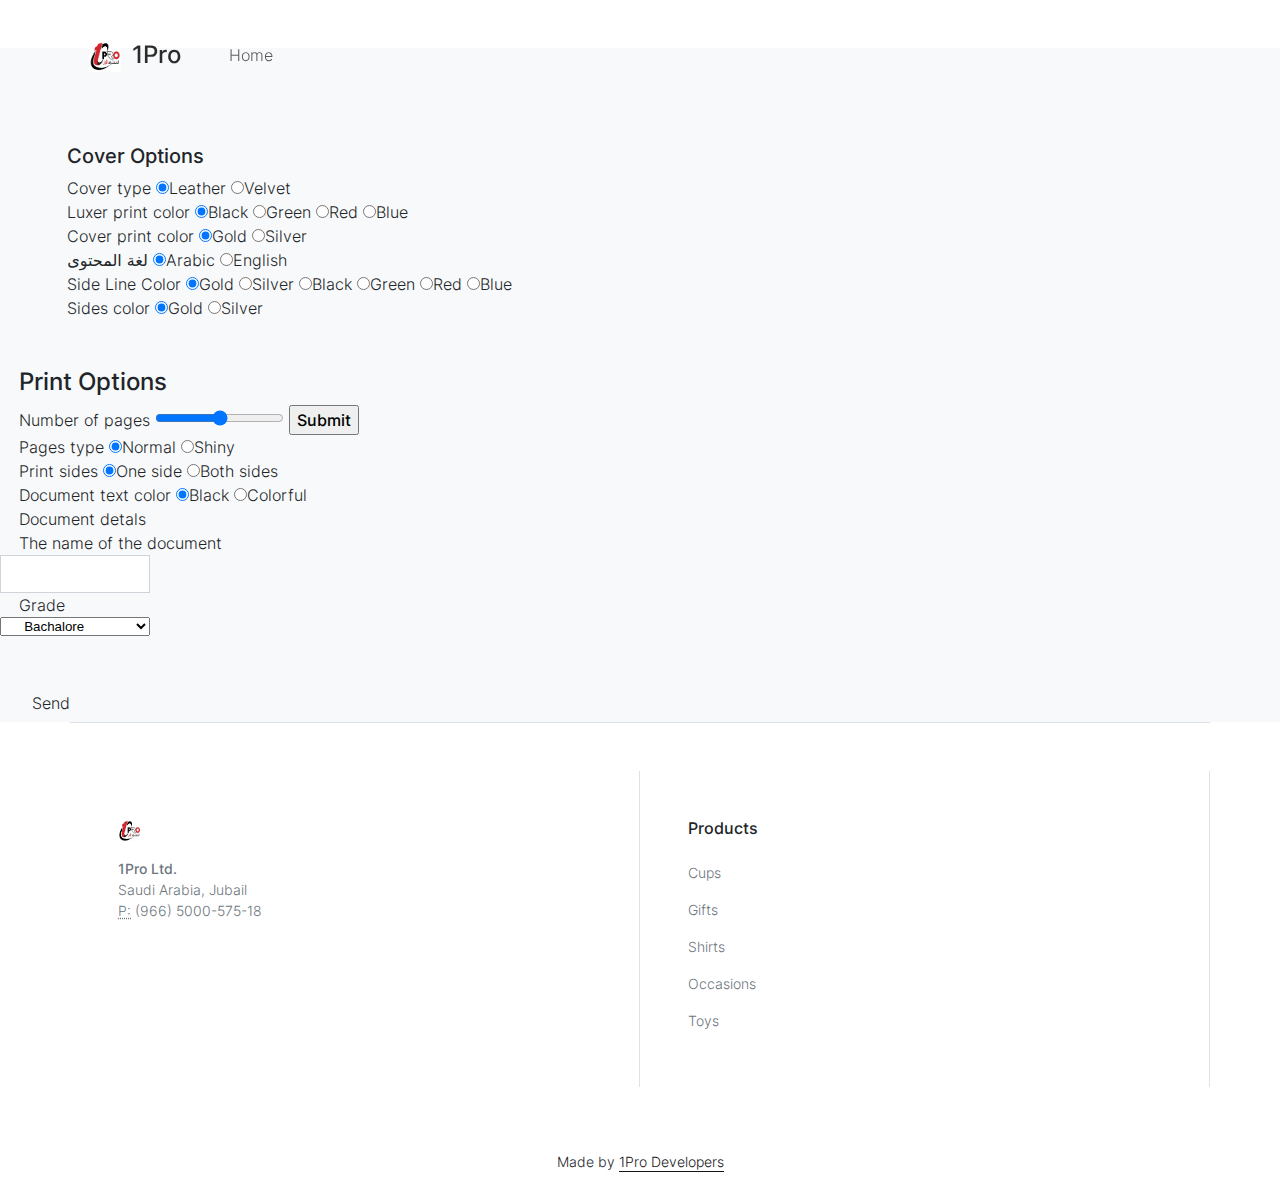
==== commit 0284c035: "add bootstrap CDN" ====
--- a/order.html
+++ b/order.html
@@ -13,7 +13,13 @@
   <meta name="generator" content="Eleventy v2.0.0">
   <meta name="HandheldFriendly" content="true">
   <title>1Pro For Printing Services</title>
+
+  
+  
   <link rel="stylesheet" href="css/theme.min.css">
+
+  <link href="https://cdn.jsdelivr.net/npm/bootstrap@5.3.2/dist/css/bootstrap.min.css" rel="stylesheet" integrity="sha384-T3c6CoIi6uLrA9TneNEoa7RxnatzjcDSCmG1MXxSR1GAsXEV/Dwwykc2MPK8M2HN" crossorigin="anonymous">
+
 
    <style>
 
@@ -282,7 +288,7 @@
 
 
                         <div class="col-12 mt-5">
-                            <button>Send</button>
+                            <button class="btn btn-success">Send</button>
                         </div>
 
                     </div>
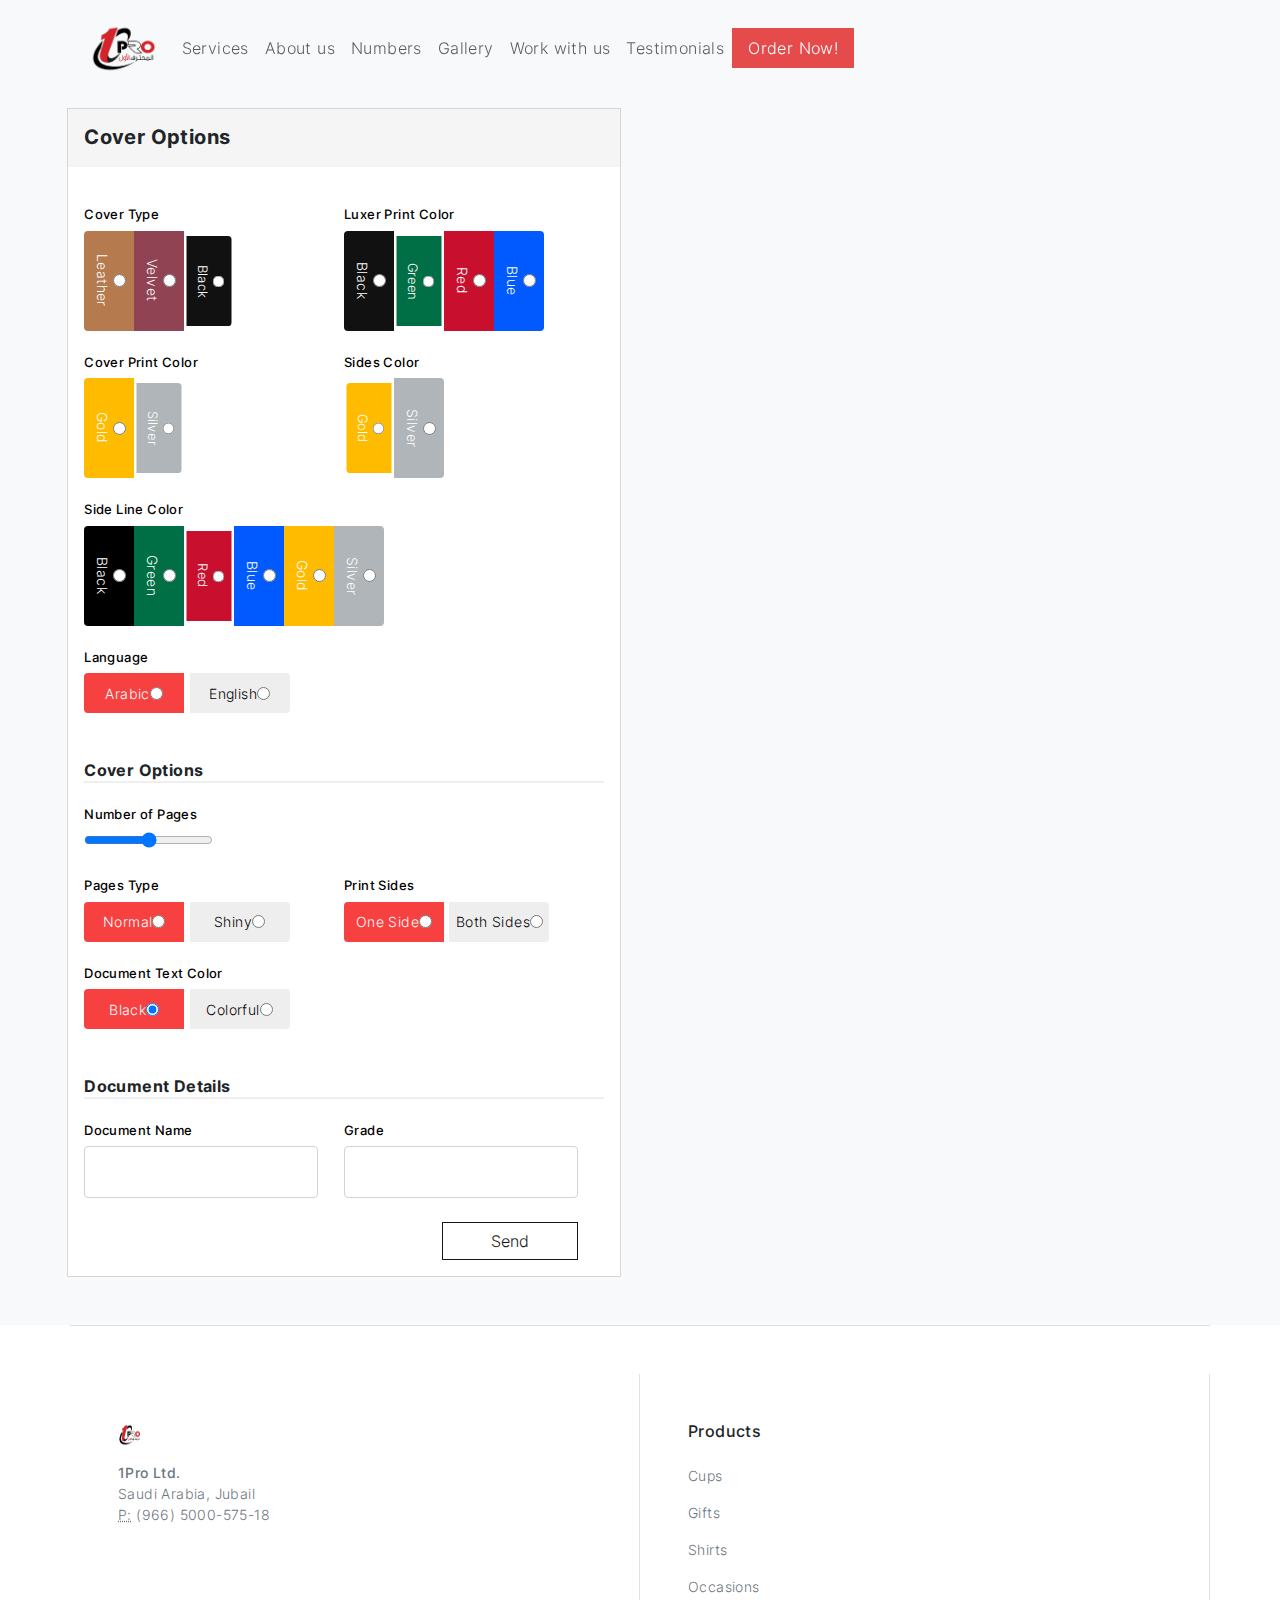
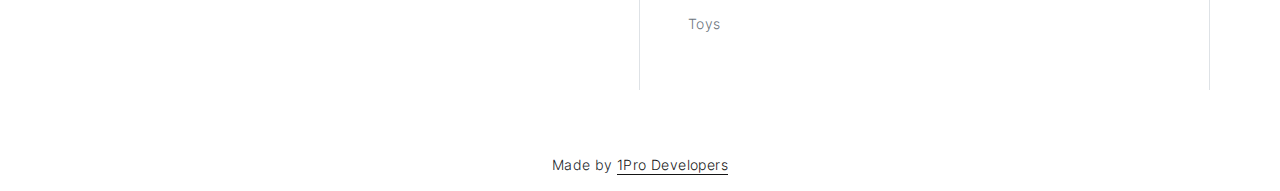
==== commit a7cc3748: "Order + Slight Changes in Menu / Logo Transparent" ====
--- a/order.html
+++ b/order.html
@@ -1,381 +1,788 @@
-<!doctype html>
+<!DOCTYPE html>
 <html class="h-100" lang="en">
-
   <head>
-      <meta charset="utf-8">
-  <meta name="viewport" content="width=device-width,initial-scale=1,shrink-to-fit=no">
-  <meta name="description" content="1Pro for printing services">
-  <link rel="apple-touch-icon" sizes="180x180" href="img/logo.webp">
-  <link rel="icon" type="image/png" sizes="32x32" href="img/logo.webp">
-  <link rel="icon" type="image/png" sizes="16x16" href="img/logo.webp">
-  <link rel="icon" type="image/png" sizes="96x96" href="img/logo.webp">
-  <meta name="author" content="Holger Koenemann">
-  <meta name="generator" content="Eleventy v2.0.0">
-  <meta name="HandheldFriendly" content="true">
-  <title>1Pro For Printing Services</title>
-
-  
-  
-  <link rel="stylesheet" href="css/theme.min.css">
-
-  <link href="https://cdn.jsdelivr.net/npm/bootstrap@5.3.2/dist/css/bootstrap.min.css" rel="stylesheet" integrity="sha384-T3c6CoIi6uLrA9TneNEoa7RxnatzjcDSCmG1MXxSR1GAsXEV/Dwwykc2MPK8M2HN" crossorigin="anonymous">
-
-
-   <style>
-
-/* inter-300 - latin */
-@font-face {
-  font-family: 'Inter';
-  font-style: normal;
-  font-weight: 300;
-  font-display: swap;
-  src: local(''),
-       url('./fonts/inter-v12-latin-300.woff2') format('woff2'), /* Chrome 26+, Opera 23+, Firefox 39+ */
-       url('./fonts/inter-v12-latin-300.woff') format('woff'); /* Chrome 6+, Firefox 3.6+, IE 9+, Safari 5.1+ */
-}
-
-@font-face {
-  font-family: 'Inter';
-  font-style: normal;
-  font-weight: 500;
-  font-display: swap;
-  src: local(''),
-       url('./fonts/inter-v12-latin-500.woff2') format('woff2'), /* Chrome 26+, Opera 23+, Firefox 39+ */
-       url('./fonts/inter-v12-latin-500.woff') format('woff'); /* Chrome 6+, Firefox 3.6+, IE 9+, Safari 5.1+ */
-}
-@font-face {
-  font-family: 'Inter';
-  font-style: normal;
-  font-weight: 700;
-  font-display: swap;
-  src: local(''),
-       url('./fonts/inter-v12-latin-700.woff2') format('woff2'), /* Chrome 26+, Opera 23+, Firefox 39+ */
-       url('./fonts/inter-v12-latin-700.woff') format('woff'); /* Chrome 6+, Firefox 3.6+, IE 9+, Safari 5.1+ */
-}
-
-</style>
-
+    <meta charset="utf-8" />
+    <meta
+      name="viewport"
+      content="width=device-width,initial-scale=1,shrink-to-fit=no" />
+    <meta name="description" content="1Pro for printing services" />
+    <link rel="apple-touch-icon" sizes="180x180" href="img/logo.png" />
+    <link rel="icon" type="image/png" sizes="32x32" href="img/logo.png" />
+    <link rel="icon" type="image/png" sizes="16x16" href="img/logo.png" />
+    <link rel="icon" type="image/png" sizes="96x96" href="img/logo.png" />
+    <meta name="author" content="Holger Koenemann" />
+    <meta name="generator" content="Eleventy v2.0.0" />
+    <meta name="HandheldFriendly" content="true" />
+    <title>1Pro For Printing Services</title>
+
+    <!-- bootstrap / edited bootstrap -->
+    <link
+      href="https://cdn.jsdelivr.net/npm/bootstrap@5.3.2/dist/css/bootstrap.min.css"
+      rel="stylesheet"
+      integrity="sha384-T3c6CoIi6uLrA9TneNEoa7RxnatzjcDSCmG1MXxSR1GAsXEV/Dwwykc2MPK8M2HN"
+      crossorigin="anonymous" />
+    <link rel="stylesheet" href="css/theme.min.css" />
+
+    <!-- font -->
+    <style>
+      /* inter-300 - latin */
+      @font-face {
+        font-family: 'Inter';
+        font-style: normal;
+        font-weight: 300;
+        font-display: swap;
+        src: local(''), url('./fonts/inter-v12-latin-300.woff2') format('woff2'),
+          /* Chrome 26+, Opera 23+, Firefox 39+ */
+            url('./fonts/inter-v12-latin-300.woff') format('woff'); /* Chrome 6+, Firefox 3.6+, IE 9+, Safari 5.1+ */
+      }
+
+      @font-face {
+        font-family: 'Inter';
+        font-style: normal;
+        font-weight: 500;
+        font-display: swap;
+        src: local(''), url('./fonts/inter-v12-latin-500.woff2') format('woff2'),
+          /* Chrome 26+, Opera 23+, Firefox 39+ */
+            url('./fonts/inter-v12-latin-500.woff') format('woff'); /* Chrome 6+, Firefox 3.6+, IE 9+, Safari 5.1+ */
+      }
+      @font-face {
+        font-family: 'Inter';
+        font-style: normal;
+        font-weight: 700;
+        font-display: swap;
+        src: local(''), url('./fonts/inter-v12-latin-700.woff2') format('woff2'),
+          /* Chrome 26+, Opera 23+, Firefox 39+ */
+            url('./fonts/inter-v12-latin-700.woff') format('woff'); /* Chrome 6+, Firefox 3.6+, IE 9+, Safari 5.1+ */
+      }
+    </style>
+
+    <!-- main style -->
+    <link rel="stylesheet" href="css/main.css" />
   </head>
+  <!-- end header -->
+
+  <!-- ================================================= -->
 
   <body data-bs-spy="scroll" data-bs-target="#navScroll">
-
-    <nav id="navScroll" class="navbar navbar-expand-lg navbar-light fixed-top" tabindex="0">
-  <div class="container">
-    <a class="navbar-brand pe-4 fs-4" href="/">
-  <img src="img/logo.webp" width="32" height="32" alt="">
-  <span class="ms-1 fw-bolder">1Pro</span>
-</a>
-
-    <button class="navbar-toggler" type="button" data-bs-toggle="collapse" data-bs-target="#navbarSupportedContent" aria-controls="navbarSupportedContent" aria-expanded="false" aria-label="Toggle navigation">
-      <span class="navbar-toggler-icon"></span>
-    </button>
-    <div class="collapse navbar-collapse" id="navbarSupportedContent">
-      <ul class="navbar-nav me-auto mb-2 mb-lg-0">
-      <li class="nav-item">
-    <a class="nav-link" href="index.html" aria-label="Brings you to the frontpage">
-      Home
-    </a>
-  </li>
-  
-
-    </ul>
-      
-
-    </div>
-</div>
-</nav>
-
+    <nav
+      id="navScroll"
+      class="navbar navbar-expand-lg navbar-light fixed-top"
+      tabindex="0">
+      <div class="container">
+        <a class="navbar-brand" href="index.html">
+          <img
+            src="img/logo.png"
+            style="height: 50px"
+            class="of-contain w-100" />
+        </a>
+
+        <button
+          class="navbar-toggler"
+          type="button"
+          data-bs-toggle="collapse"
+          data-bs-target="#navbarSupportedContent"
+          aria-controls="navbarSupportedContent"
+          aria-expanded="false"
+          aria-label="Toggle navigation">
+          <span class="navbar-toggler-icon"></span>
+        </button>
+        <div class="collapse navbar-collapse" id="navbarSupportedContent">
+          <ul class="navbar-nav me-auto mb-2 mb-lg-0">
+            <li class="nav-item">
+              <a
+                class="nav-link"
+                href="#services"
+                aria-label="Brings you to the frontpage">
+                Services
+              </a>
+            </li>
+            <li class="nav-item">
+              <a class="nav-link" href="#aboutus"> About us </a>
+            </li>
+            <li class="nav-item">
+              <a class="nav-link" href="#numbers"> Numbers </a>
+            </li>
+            <li class="nav-item">
+              <a class="nav-link" href="#gallery"> Gallery </a>
+            </li>
+            <li class="nav-item">
+              <a class="nav-link" href="#workwithus"> Work with us </a>
+            </li>
+
+            <li class="nav-item">
+              <a class="nav-link" href="#testimonials"> Testimonials </a>
+            </li>
+
+            <li class="nav-item">
+              <a
+                class="nav-link rounded-1 text-white px-3"
+                href="order.html"
+                style="background-color: rgb(230, 75, 75)">
+                Order Now!
+              </a>
+            </li>
+          </ul>
+        </div>
+      </div>
+    </nav>
+
+    <!-- ------------------------------------------------- -->
 
     <main>
-     
-        <div class="position-relative overflow-hidden w-100 bg-light mt-5" >
-            <div class="container-fluid">
-
-
-                <div class="col-sm-4 mt-5">
-
-                    <div class="row p-5">
-
-                        <div class="col-12">
-                            <h5> Cover Options</h5>
-                        </div>
-
-                        <div class="col-12">
-
-                            <label for="">Cover type</label>
-                            <label class="radio-inline">
-                                <input type="radio" name="optradio" checked>Leather
-                              </label>
-                              <label class="radio-inline">
-                                <input type="radio" name="optradio">Velvet
-                              </label>
-        
-                              
-                        </div>
-
-                        <div class="col-12">
-
-                            <label for=""> Luxer print color</label>
-                            <label class="radio-inline">
-                                <input type="radio" name="color" checked>Black
-                              </label>
-                              <label class="radio-inline">
-                                <input type="radio" name="color">Green
-                              </label>
-
-                              <label class="radio-inline">
-                                <input type="radio" name="color">Red
-                              </label>
-
-                              <label class="radio-inline">
-                                <input type="radio" name="color">Blue
-                              </label>
-        
-                              
-                        </div>
-
-
-                        <div class="col-12">
-
-                            <label for=""> Cover print color</label>
-                            <label class="radio-inline">
-                                <input type="radio" name="print_color" checked>Gold
-                              </label>
-                              <label class="radio-inline">
-                                <input type="radio" name="print_color">Silver
-                              </label>
- 
-                        </div>
-
-                        <div class="col-12">
-
-                            <label for=""> لغة المحتوى </label>
-                            <label class="radio-inline">
-                                <input type="radio" name="lang" checked>Arabic
-                              </label>
-                              <label class="radio-inline">
-                                <input type="radio" name="lang">English
-                              </label>
- 
-                        </div>
-
-
-                        <div class="col-12">
-
-                            <label for=""> Side Line Color </label>
-
-                            <label class="radio-inline">
-                                <input type="radio" name="line_color" checked>Gold
-                              </label>
-
-
-                              <label class="radio-inline">
-                                <input type="radio" name="line_color">Silver
-                              </label>
-                            <label class="radio-inline">
-                                <input type="radio" name="line_color" >Black
-                              </label>
-                              <label class="radio-inline">
-                                <input type="radio" name="line_color">Green
-                              </label>
-
-                              <label class="radio-inline">
-                                <input type="radio" name="line_color">Red
-                              </label>
-
-                              <label class="radio-inline">
-                                <input type="radio" name="line_color">Blue
-                              </label>
-        
-                              
-                        </div>
-
-
-                        <div class="col-12">
-
-                            <label for=""> Sides color</label>
-                            <label class="radio-inline">
-                                <input type="radio" name="side_colot" checked>Gold
-                              </label>
-                              <label class="radio-inline">
-                                <input type="radio" name="side_colot">Silver
-                              </label>
- 
-                        </div>
-
-
-                       
-                    <!-- end of row -->
-                    </div>
-
-                    <div class="row">
-
-                        <div class="col-12">
-                            <h4> Print Options</h4>
-                        </div>
-
-                        <div class="col-12">
-                            <label for="vol">Number of pages</label>
-                            <input type="range" id="vol" name="vol" min="0" max="50">
-                            <input type="submit">
-
-                        </div>
-
-
-                        <div class="col-12">
-
-                            <label for="">Pages type</label>
-                            <label class="radio-inline">
-                                <input type="radio" name="pages_type" checked>Normal
-                              </label>
-                              <label class="radio-inline">
-                                <input type="radio" name="pages_type">Shiny
-                              </label>
- 
-                        </div>
-
-
-                        <div class="col-12">
-
-                            <label for="">Print sides</label>
-                            <label class="radio-inline">
-                                <input type="radio" name="print_sides" checked>One side
-                              </label>
-                              <label class="radio-inline">
-                                <input type="radio" name="print_sides">Both sides
-                              </label>
- 
-                        </div>
-
-
-
-                        <div class="col-12">
-
-                            <label for="">Document text color</label>
-                            <label class="radio-inline">
-                                <input type="radio" name="doc_color" checked>Black
-                              </label>
-                              <label class="radio-inline">
-                                <input type="radio" name="doc_color">Colorful
-                              </label>
- 
-                        </div>
-
-
-                        <div class="col-12">
-                            <label for="">Document detals</label>
-
-                            <div class="row">
-
-                                <label for="">The name of the document</label>
-                                <input type="text" style="width: 150px;" class="form-control" name="" id="">
-                                <br>
-    
-                                <label for="">Grade</label>
-    
-                                <select name="" id="" style="width: 150px;">
-                                    <option value="">Bachalore</option>
-                                    <option value="">Master</option>
-                                    <option value="">PHD</option>
-                                    <option value="">Other</option>
-    
-                                </select>
-
-                            </div>
-
-                           
-                        </div>
-
-
-                        <div class="col-12 mt-5">
-                            <button class="btn btn-success">Send</button>
-                        </div>
-
-                    </div>
-                    
+      <div
+        class="position-relative overflow-hidden w-100 bg-light"
+        style="padding-top: 60px">
+        <div class="container-fluid">
+          <div class="row p-5">
+            <!-- -------------------------------------- -->
+
+            <!-- options col -->
+            <div class="col-6 options--wrap">
+              <div class="card">
+                <!-- title -->
+                <h5 class="py-3 px-3 mb-4 options--title fw-bold rounded-top-1">
+                  Cover Options
+                </h5>
+
+                <!-- card body -->
+                <div class="card-body px-3">
+                  <div class="row g-0">
+                    <!-- col -->
+                    <div class="col-6">
+                      <!-- :op title -->
+                      <h6 class="fs-13 text--alternative">Cover Type</h6>
+
+                      <!-- :op options -->
+                      <div class="options--group d-block mb-4">
+                        <div class="options--palette">
+                          <!-- Leather -->
+                          <label
+                            for="radio--1-1"
+                            class="options--color"
+                            style="background-color: #b67a4f">
+                            <span class="text-white">Leather</span>
+                            <input
+                              id="radio--1-1"
+                              class="d-none"
+                              type="radio"
+                              name="cover_type"
+                              checked />
+                          </label>
+
+                          <!-- Velvet -->
+                          <label
+                            for="radio--1-2"
+                            class="options--color"
+                            style="background-color: #904353">
+                            <span class="text-white">Velvet</span>
+                            <input
+                              id="radio--1-2"
+                              class="d-none"
+                              type="radio"
+                              name="cover_type" />
+                          </label>
+
+                          <!-- Black -->
+                          <label
+                            for="radio--1-3"
+                            class="options--color active"
+                            style="background-color: #111">
+                            <span class="text-white">Black</span>
+                            <input
+                              id="radio--1-3"
+                              class="d-none"
+                              type="radio"
+                              name="cover_type" />
+                          </label>
+                        </div>
+                        <!-- end palette wrap -->
+                      </div>
+                      <!-- end :op group -->
+                    </div>
+                    <!-- end col -->
+
+                    <!-- ================================ -->
+
+                    <!-- col -->
+                    <div class="col-6">
+                      <!-- :op title -->
+                      <h6 class="fs-13 text--alternative">Luxer Print Color</h6>
+
+                      <!-- :op options -->
+                      <div class="options--group d-block mb-4">
+                        <div class="options--palette">
+                          <!-- Black -->
+                          <label
+                            for="radio--2-1"
+                            class="options--color"
+                            style="background-color: #111">
+                            <span class="text-white">Black</span>
+                            <input
+                              id="radio--2-1"
+                              class="d-none"
+                              type="radio"
+                              name="cover_type" />
+                          </label>
+
+                          <!-- Green -->
+                          <label
+                            for="radio--2-2"
+                            class="options--color active"
+                            style="background-color: #006f46">
+                            <span class="text-white">Green</span>
+                            <input
+                              id="radio--2-2"
+                              class="d-none"
+                              type="radio"
+                              name="cover_type" />
+                          </label>
+
+                          <!-- red -->
+                          <label
+                            for="radio--2-3"
+                            class="options--color"
+                            style="background-color: #c8102e">
+                            <span class="text-white">Red</span>
+                            <input
+                              id="radio--2-3"
+                              class="d-none"
+                              type="radio"
+                              name="cover_type" />
+                          </label>
+
+                          <!-- blue -->
+                          <label
+                            for="radio--2-4"
+                            class="options--color"
+                            style="background-color: #005aff">
+                            <span class="text-white">Blue</span>
+                            <input
+                              id="radio--2-4"
+                              class="d-none"
+                              type="radio"
+                              name="cover_type" />
+                          </label>
+                        </div>
+                        <!-- end palette wrap -->
+                      </div>
+                      <!-- end :op group -->
+                    </div>
+                    <!-- end col -->
+
+                    <!-- ================================ -->
+
+                    <!-- col -->
+                    <div class="col-6">
+                      <!-- :op title -->
+                      <h6 class="fs-13 text--alternative">Cover Print Color</h6>
+
+                      <!-- :op options -->
+                      <div class="options--group d-block mb-4">
+                        <div class="options--palette">
+                          <label
+                            for="radio--3-1"
+                            class="options--color"
+                            style="background-color: #ffbb00">
+                            <span class="text-white">Gold</span>
+                            <input
+                              id="radio--3-1"
+                              class="d-none"
+                              type="radio"
+                              name="cover_type" />
+                          </label>
+
+                          <label
+                            for="radio--3-2"
+                            class="options--color active"
+                            style="background-color: #b0b5b9">
+                            <span class="text-white">Silver</span>
+                            <input
+                              id="radio--3-2"
+                              class="d-none"
+                              type="radio"
+                              name="cover_type" />
+                          </label>
+                        </div>
+                        <!-- end palette wrap -->
+                      </div>
+                      <!-- end :op group -->
+                    </div>
+                    <!-- end col -->
+
+                    <!-- ================================ -->
+
+                    <!-- col -->
+                    <div class="col-6">
+                      <!-- :op title -->
+                      <h6 class="fs-13 text--alternative">Sides Color</h6>
+
+                      <!-- :op options -->
+                      <div class="options--group d-block mb-4">
+                        <div class="options--palette">
+                          <label
+                            for="radio--5-1"
+                            class="options--color active"
+                            style="background-color: #ffbb00">
+                            <span class="text-white">Gold</span>
+                            <input
+                              id="radio--5-1"
+                              class="d-none"
+                              type="radio"
+                              name="cover_type" />
+                          </label>
+
+                          <label
+                            for="radio--5-2"
+                            class="options--color"
+                            style="background-color: #b0b5b9">
+                            <span class="text-white">Silver</span>
+                            <input
+                              id="radio--5-2"
+                              class="d-none"
+                              type="radio"
+                              name="cover_type" />
+                          </label>
+                        </div>
+                        <!-- end palette wrap -->
+                      </div>
+                      <!-- end :op group -->
+                    </div>
+                    <!-- end col -->
+
+                    <!-- ================================ -->
+
+                    <!-- col -->
+                    <div class="col-12">
+                      <!-- :op title -->
+                      <h6 class="fs-13 text--alternative">Side Line Color</h6>
+
+                      <!-- :op options -->
+                      <div class="options--group d-block mb-4">
+                        <div class="options--palette">
+                          <label
+                            for="radio--4-3"
+                            class="options--color"
+                            style="background-color: #000">
+                            <span class="text-white">Black</span>
+                            <input
+                              id="radio--4-3"
+                              class="d-none"
+                              type="radio"
+                              name="cover_type" />
+                          </label>
+
+                          <label
+                            for="radio--4-4"
+                            class="options--color"
+                            style="background-color: #006f46">
+                            <span class="text-white">Green</span>
+                            <input
+                              id="radio--4-4"
+                              class="d-none"
+                              type="radio"
+                              name="cover_type" />
+                          </label>
+
+                          <label
+                            for="radio--4-5"
+                            class="options--color active"
+                            style="background-color: #c8102e">
+                            <span class="text-white">Red</span>
+                            <input
+                              id="radio--4-5"
+                              class="d-none"
+                              type="radio"
+                              name="cover_type" />
+                          </label>
+
+                          <label
+                            for="radio--4-6"
+                            class="options--color"
+                            style="background-color: #005aff">
+                            <span class="text-white">Blue</span>
+                            <input
+                              id="radio--4-6"
+                              class="d-none"
+                              type="radio"
+                              name="cover_type" />
+                          </label>
+
+                          <label
+                            for="radio--4-1"
+                            class="options--color"
+                            style="background-color: #ffbb00">
+                            <span class="text-white">Gold</span>
+                            <input
+                              id="radio--4-1"
+                              class="d-none"
+                              type="radio"
+                              name="cover_type" />
+                          </label>
+
+                          <label
+                            for="radio--4-2"
+                            class="options--color"
+                            style="background-color: #b0b5b9">
+                            <span class="text-white">Silver</span>
+                            <input
+                              id="radio--4-2"
+                              class="d-none"
+                              type="radio"
+                              name="cover_type" />
+                          </label>
+                        </div>
+                        <!-- end palette wrap -->
+                      </div>
+                      <!-- end :op group -->
+                    </div>
+                    <!-- end col -->
+
+                    <!-- ================================ -->
+
+                    <!-- col -->
+                    <div class="col-12">
+                      <!-- :op title -->
+                      <h6 class="fs-13 text--alternative">Language</h6>
+
+                      <!-- :op options -->
+                      <div class="options--group d-block mb-4">
+                        <div class="options--regular">
+                          <label for="radio--6-1" class="options--radio active">
+                            <span>Arabic</span>
+                            <input
+                              id="radio--6-1"
+                              class="d-none"
+                              type="radio"
+                              name="cover_type"
+                              checked />
+                          </label>
+                          <label for="radio--6-1" class="options--radio">
+                            <span>English</span>
+                            <input
+                              id="radio--6-1"
+                              class="d-none"
+                              type="radio"
+                              name="cover_type" />
+                          </label>
+                        </div>
+                        <!-- end regular wrap -->
+                      </div>
+                      <!-- end :op group -->
+                    </div>
+                    <!-- end col -->
+
+                    <!-- ================================ -->
+                    <!-- ================================ -->
+                    <!-- ================================ -->
+
+                    <!-- subtitle -->
+                    <div class="col-12">
+                      <h6 class="mt-4 mb-4 pb-2 options--subtitle fw-bold">
+                        Cover Options
+                      </h6>
+                    </div>
+
+                    <!-- col -->
+                    <div class="col-6">
+                      <!-- :op title -->
+                      <h6 class="fs-13 text--alternative">Number of Pages</h6>
+
+                      <!-- :op options -->
+                      <div class="options--group d-block mb-4">
+                        <div class="options--regular">
+                          <input
+                            class="form-range"
+                            type="range"
+                            id="vol"
+                            name="vol"
+                            min="0"
+                            max="50" />
+                        </div>
+                        <!-- end regular wrap -->
+                      </div>
+                      <!-- end :op group -->
+                    </div>
+                    <!-- end col -->
+
+                    <!-- empty -->
+                    <div class="col-6"></div>
+                    <!-- ================================ -->
+
+                    <!-- col -->
+                    <div class="col-6">
+                      <!-- :op title -->
+                      <h6 class="fs-13 text--alternative">Pages Type</h6>
+
+                      <!-- :op options -->
+                      <div class="options--group d-block mb-4">
+                        <div class="options--regular">
+                          <label for="radio--7-1" class="options--radio active">
+                            <span>Normal</span>
+                            <input
+                              id="radio--7-1"
+                              class="d-none"
+                              type="radio"
+                              name="cover_type"
+                              checked />
+                          </label>
+                          <label for="radio--7-2" class="options--radio">
+                            <span>Shiny</span>
+                            <input
+                              id="radio--7-2"
+                              class="d-none"
+                              type="radio"
+                              name="cover_type" />
+                          </label>
+                        </div>
+                        <!-- end regular wrap -->
+                      </div>
+                      <!-- end :op group -->
+                    </div>
+                    <!-- end col -->
+
+                    <!-- ================================ -->
+
+                    <!-- col -->
+                    <div class="col-6">
+                      <!-- :op title -->
+                      <h6 class="fs-13 text--alternative">Print Sides</h6>
+
+                      <!-- :op options -->
+                      <div class="options--group d-block mb-4">
+                        <div class="options--regular">
+                          <label for="radio--8-1" class="options--radio active">
+                            <span>One Side</span>
+                            <input
+                              id="radio--8-1"
+                              class="d-none"
+                              type="radio"
+                              name="cover_type"
+                              checked />
+                          </label>
+                          <label for="radio--8-2" class="options--radio">
+                            <span>Both Sides</span>
+                            <input
+                              id="radio--8-2"
+                              class="d-none"
+                              type="radio"
+                              name="cover_type" />
+                          </label>
+                        </div>
+                        <!-- end regular wrap -->
+                      </div>
+                      <!-- end :op group -->
+                    </div>
+                    <!-- end col -->
+
+                    <!-- ================================ -->
+
+                    <!-- col -->
+                    <div class="col-6">
+                      <!-- :op title -->
+                      <h6 class="fs-13 text--alternative">
+                        Document Text Color
+                      </h6>
+
+                      <!-- :op options -->
+                      <div class="options--group d-block mb-4">
+                        <div class="options--regular">
+                          <label for="radio--9-1" class="options--radio active">
+                            <span>Black</span>
+                            <input
+                              id="radio--9-1"
+                              class="d-none"
+                              type="radio"
+                              name="cover_type"
+                              checked />
+                          </label>
+                          <label for="radio--9-2" class="options--radio">
+                            <span>Colorful</span>
+                            <input
+                              id="radio--9-2"
+                              class="d-none"
+                              type="radio"
+                              name="cover_type" />
+                          </label>
+                        </div>
+                        <!-- end regular wrap -->
+                      </div>
+                      <!-- end :op group -->
+                    </div>
+                    <!-- end col -->
+
+                    <!-- ================================ -->
+                    <!-- ================================ -->
+                    <!-- ================================ -->
+
+                    <!-- subtitle -->
+                    <div class="col-12">
+                      <h6 class="mt-4 mb-4 pb-2 options--subtitle fw-bold">
+                        Document Details
+                      </h6>
+                    </div>
+
+                    <!-- ================================ -->
+
+                    <!-- col -->
+                    <div class="col-6">
+                      <!-- :op title -->
+                      <h6 class="fs-13 text--alternative">Document Name</h6>
+                      <input
+                        class="form-control form--input mb-4"
+                        type="text"
+                        name=""
+                        id=""
+                        required />
+                    </div>
+                    <!-- end col -->
+
+                    <!-- ================================ -->
+
+                    <!-- col -->
+                    <div class="col-6">
+                      <!-- :op title -->
+                      <h6 class="fs-13 text--alternative">Grade</h6>
+                      <select
+                        name=""
+                        id=""
+                        class="form-control form--input form--select">
+                        <option value=""></option>
+                        <option value="">Bachelor</option>
+                        <option value="">Master</option>
+                        <option value="">PHD</option>
+                        <option value="">Other</option>
+                      </select>
+                    </div>
+                    <!-- end col -->
+
+                    <!-- ================================ -->
+
+                    <div class="col-12 text-end">
+                      <button
+                        class="btn btn-outline-primary px-5 rounded-1"
+                        style="margin-right: 5%">
+                        Send
+                      </button>
+                    </div>
+                  </div>
+                  <!-- end row -->
                 </div>
-        
-                <div class="col-sm-8">
-        
-                </div>
-
-                </div>
-
-     </div>
-
-     
-
-
+                <!-- end card-body -->
+              </div>
+            </div>
+            <!-- end options column + card -->
+
+            <!-- right column -->
+            <div class="col-sm-6"></div>
+          </div>
+          <!-- end row -->
+        </div>
+        <!-- end container -->
+      </div>
     </main>
+    <!-- end main + wrapper -->
+
+    <!-- ---------------------------------------- -->
 
     <footer>
-  <div class="container small border-top">
-    <div class="row py-5 d-flex justify-content-between">
-
-<div class="col-12 col-lg-6 col-xl-6 border-end p-5">
-<img src="img/logo.webp" width="23" height="23" alt="">    
-  <address class="text-secondary mt-3">
-    <strong>1Pro Ltd.</strong><br>
-    Saudi Arabia, Jubail<br>
-    <abbr title="Phone">P:</abbr>
-    (966) 5000-575-18
-  </address>
-</div>
-
-<div class="col-12 col-lg-6 col-xl-6 border-end p-5">
-  <h3 class="h6 mb-3">Products</h3>
-  <ul class="nav flex-column">
-    <li class="nav-item">
-      <a class="nav-link link-secondary ps-0" href="https://1pro.sa/ar/%D8%A7%D9%84%D8%A3%D9%83%D9%88%D8%A7%D8%A8-cups/c1563639190" target="_blank" aria-current="page" href="#">Cups</a>
-    </li>
-    <li class="nav-item">
-      <a class="nav-link link-secondary ps-0" target="_blank" href="https://1pro.sa/ar/%D9%87%D8%AF%D8%A7%D9%8A%D8%A7-%D8%AF%D8%B9%D8%A7%D8%A6%D9%8A%D8%A9-promotional-gift/c506140705">Gifts</a>
-    </li>
-    <li class="nav-item">
-      <a class="nav-link link-secondary ps-0" target="_blank" href="https://1pro.sa/ar/%D8%AA%D9%8A%D8%B4%D8%B1%D8%AA%D8%A7%D8%AA-t-shirt/c55975573">Shirts</a>
-    </li>
-    <li class="nav-item">
-      <a class="nav-link link-secondary ps-0" target="_blank" href="https://1pro.sa/ar/%D8%A7%D9%84%D9%85%D9%86%D8%A7%D8%B3%D8%A8%D8%A7%D8%AA-occasions/c1063329898">Occasions</a>
-    </li>
-
-    <li class="nav-item">
-      <a class="nav-link link-secondary ps-0" target="_blank" href="https://1pro.sa/ar/%D8%A7%D9%84%D8%B9%D8%A7%D8%A8-toys/c1652256715">Toys</a>
-    </li>
-  </ul>
-</div>
-
-</div>
-</div>
-
-<div class="container text-center py-3 small">Made by <a href="#" class="link-fancy" target="_blank">1Pro Developers</a>
-</div>
-</footer>
+      <div class="container small border-top">
+        <div class="row py-5 d-flex justify-content-between">
+          <div class="col-12 col-lg-6 col-xl-6 border-end p-5">
+            <img src="img/logo.png" width="23" height="23" alt="" />
+            <address class="text-secondary mt-3">
+              <strong>1Pro Ltd.</strong><br />
+              Saudi Arabia, Jubail<br />
+              <abbr title="Phone">P:</abbr>
+              (966) 5000-575-18
+            </address>
+          </div>
+
+          <div class="col-12 col-lg-6 col-xl-6 border-end p-5">
+            <h3 class="h6 mb-3">Products</h3>
+            <ul class="nav flex-column">
+              <li class="nav-item">
+                <a
+                  class="nav-link link-secondary ps-0"
+                  href="https://1pro.sa/ar/%D8%A7%D9%84%D8%A3%D9%83%D9%88%D8%A7%D8%A8-cups/c1563639190"
+                  target="_blank"
+                  aria-current="page"
+                  href="#"
+                  >Cups</a
+                >
+              </li>
+              <li class="nav-item">
+                <a
+                  class="nav-link link-secondary ps-0"
+                  target="_blank"
+                  href="https://1pro.sa/ar/%D9%87%D8%AF%D8%A7%D9%8A%D8%A7-%D8%AF%D8%B9%D8%A7%D8%A6%D9%8A%D8%A9-promotional-gift/c506140705"
+                  >Gifts</a
+                >
+              </li>
+              <li class="nav-item">
+                <a
+                  class="nav-link link-secondary ps-0"
+                  target="_blank"
+                  href="https://1pro.sa/ar/%D8%AA%D9%8A%D8%B4%D8%B1%D8%AA%D8%A7%D8%AA-t-shirt/c55975573"
+                  >Shirts</a
+                >
+              </li>
+              <li class="nav-item">
+                <a
+                  class="nav-link link-secondary ps-0"
+                  target="_blank"
+                  href="https://1pro.sa/ar/%D8%A7%D9%84%D9%85%D9%86%D8%A7%D8%B3%D8%A8%D8%A7%D8%AA-occasions/c1063329898"
+                  >Occasions</a
+                >
+              </li>
+
+              <li class="nav-item">
+                <a
+                  class="nav-link link-secondary ps-0"
+                  target="_blank"
+                  href="https://1pro.sa/ar/%D8%A7%D9%84%D8%B9%D8%A7%D8%A8-toys/c1652256715"
+                  >Toys</a
+                >
+              </li>
+            </ul>
+          </div>
+        </div>
+      </div>
+
+      <div class="container text-center py-3 small">
+        Made by
+        <a href="#" class="link-fancy" target="_blank">1Pro Developers</a>
+      </div>
+    </footer>
 
     <script src="js/bootstrap.bundle.min.js"></script>
-<script src="js/aos.js"></script>
- <script>
- AOS.init({
-   duration: 800, // values from 0 to 3000, with step 50ms
- });
- </script>
-
- <script>
-  let scrollpos = window.scrollY
-  const header = document.querySelector(".navbar")
-  const header_height = header.offsetHeight
-
-  const add_class_on_scroll = () => header.classList.add("scrolled", "shadow-sm")
-  const remove_class_on_scroll = () => header.classList.remove("scrolled", "shadow-sm")
-
-  window.addEventListener('scroll', function() {
-    scrollpos = window.scrollY;
-
-    if (scrollpos >= header_height) { add_class_on_scroll() }
-    else { remove_class_on_scroll() }
-
-    console.log(scrollpos)
-  })
-</script>
-
+    <script src="js/aos.js"></script>
+    <script>
+      AOS.init({
+        duration: 800, // values from 0 to 3000, with step 50ms
+      });
+    </script>
+
+    <script>
+      let scrollpos = window.scrollY;
+      const header = document.querySelector('.navbar');
+      const header_height = header.offsetHeight;
+
+      const add_class_on_scroll = () =>
+        header.classList.add('scrolled', 'shadow-sm');
+      const remove_class_on_scroll = () =>
+        header.classList.remove('scrolled', 'shadow-sm');
+
+      window.addEventListener('scroll', function () {
+        scrollpos = window.scrollY;
+
+        if (scrollpos >= header_height) {
+          add_class_on_scroll();
+        } else {
+          remove_class_on_scroll();
+        }
+
+        console.log(scrollpos);
+      });
+    </script>
   </body>
 </html>
--- a/css/main.css
+++ b/css/main.css
@@ -0,0 +1,151 @@
+:root {
+  --color-theme: rgb(247, 64, 64);
+  --color-alternative: #000;
+}
+
+/* ==================================================================================== */
+/* override */
+
+.navbar {
+  padding-top: 18px;
+  padding-bottom: 18px;
+}
+
+/* ==================================================================================== */
+
+/* global */
+* {
+  font-family: 'Inter';
+}
+
+body {
+  letter-spacing: 0.4px;
+}
+
+label {
+  transition: 0.2s all ease-in-out !important;
+}
+.fs-13 {
+  font-size: 13px;
+}
+
+.fs-12 {
+  font-size: 12px;
+}
+
+.fs-11 {
+  font-size: 11px;
+}
+
+.fs-14 {
+  font-size: 14px;
+}
+
+/* images */
+.of-contain {
+  object-fit: contain;
+}
+
+/* backgrounds - text*/
+
+.text--alternative {
+  color: var(--color-alternative);
+}
+.bg--whitesmoke {
+  background-color: whitesmoke;
+}
+
+.bg--theme {
+  background-color: var(--color-theme);
+}
+
+/* ================================================================================================ */
+
+.form--input {
+  width: 90%;
+  height: 52px;
+  font-size: 14px;
+  padding: 0px 15px;
+  border-radius: 4px;
+  outline: none !important;
+  box-shadow: none !important;
+}
+
+/* ================================================================================================ */
+
+/* specific */
+.options--title {
+  border-bottom: 2px solid whitesmoke;
+  background-color: whitesmoke;
+}
+
+.options--subtitle {
+  border-bottom: 2px solid #efefef;
+}
+
+.options--palette {
+  display: flex;
+  align-items: center;
+  justify-content: start;
+}
+
+.options--palette .options--color:first-of-type,
+.options--regular .options--radio:first-of-type {
+  border-radius: 4px 0px 0px 4px;
+}
+
+.options--palette .options--color,
+.options--regular .options--radio {
+  border-radius: 0px;
+}
+
+.options--palette .options--color:last-of-type,
+.options--regular .options--radio:last-of-type {
+  border-radius: 0px 4px 4px 0px;
+}
+
+.options--color {
+  width: 50px;
+  height: 100px;
+  display: inline-flex;
+  align-items: center;
+  justify-content: center;
+  cursor: pointer;
+}
+
+.options--color:hover,
+.options--color:focus,
+.options--color.active {
+  transform: scale(0.9);
+}
+
+.options--color span {
+  writing-mode: vertical-rl;
+  text-orientation: mixed;
+  text-align: center;
+  display: block;
+  height: 100%;
+  font-size: 14px;
+}
+
+.options--radio {
+  width: 100px;
+  height: 40px;
+  display: inline-flex;
+  align-items: center;
+  justify-content: center;
+  background-color: #eee;
+  color: var(--color-alternative);
+  cursor: pointer;
+}
+
+.options--radio:hover,
+.options--radio:focus,
+.options--radio.active {
+  color: #fff;
+  background-color: var(--color-theme);
+}
+
+.options--radio span {
+  font-size: 14px;
+}
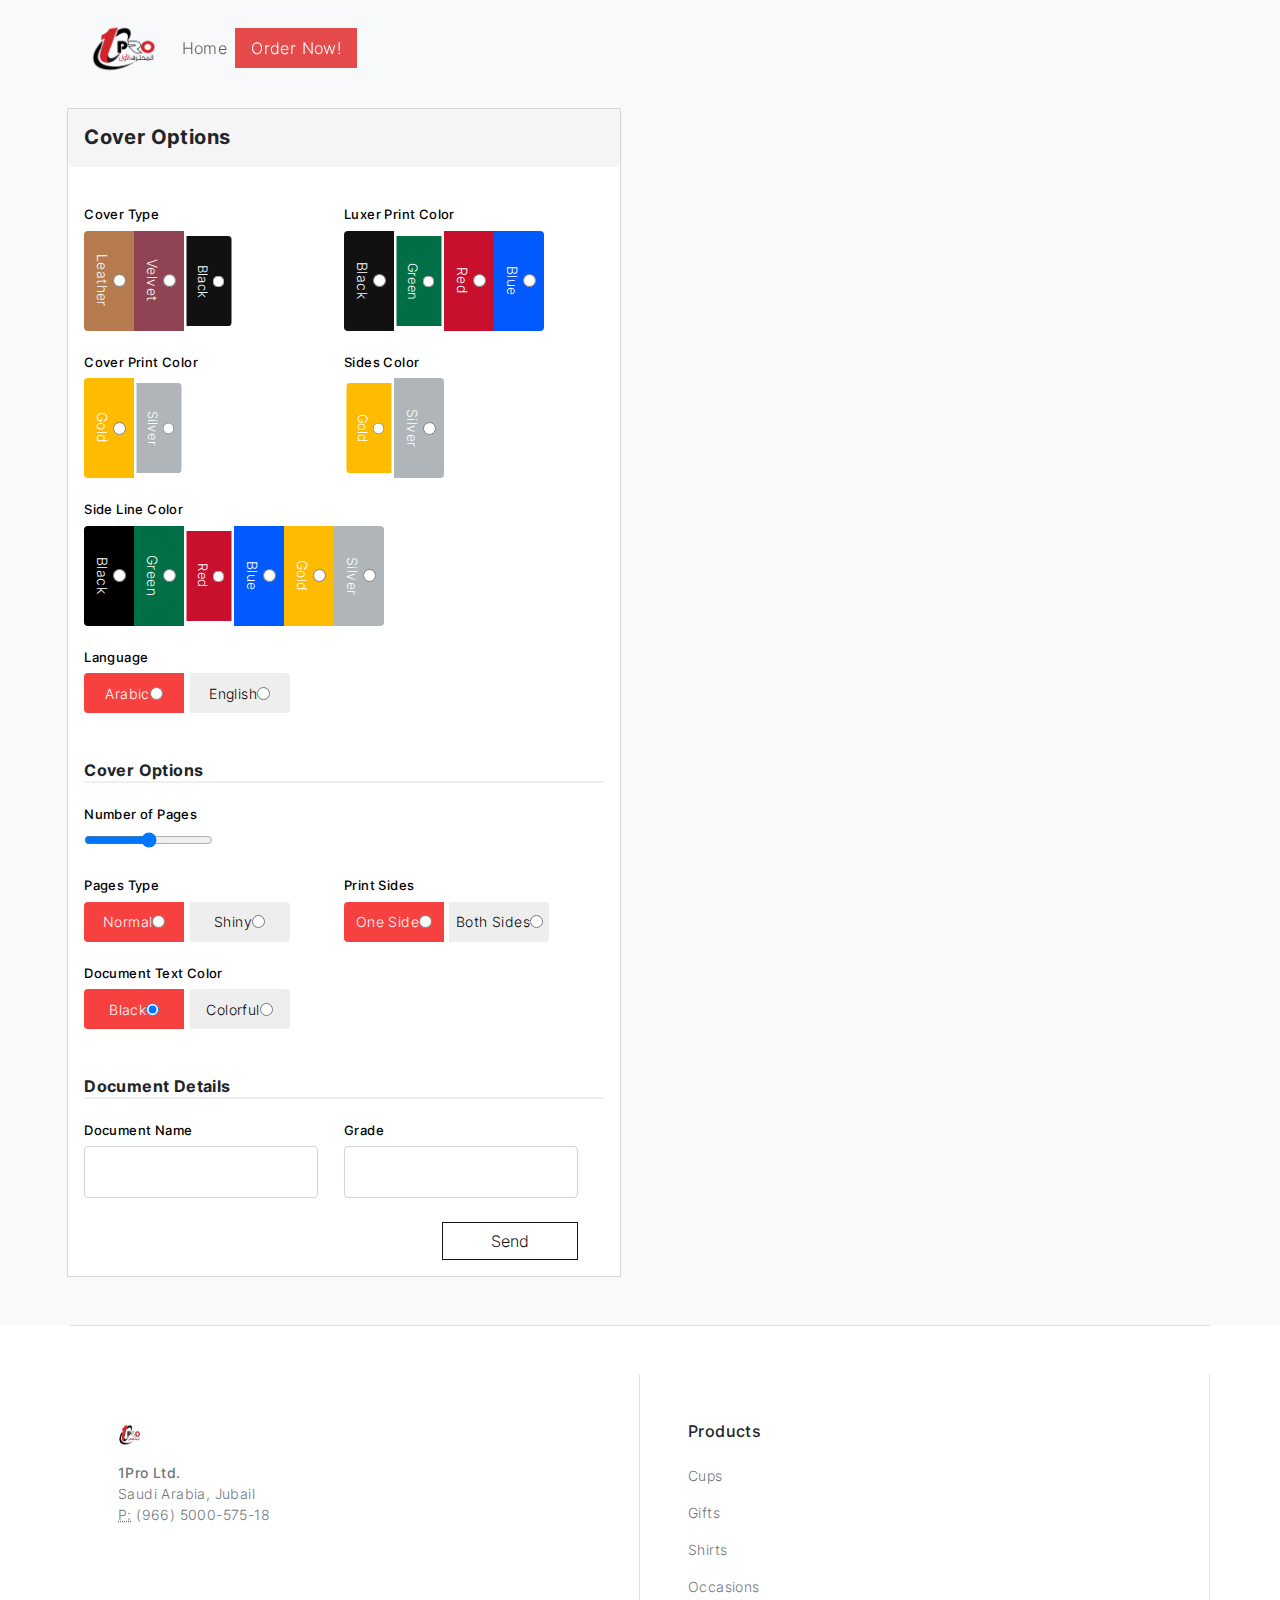
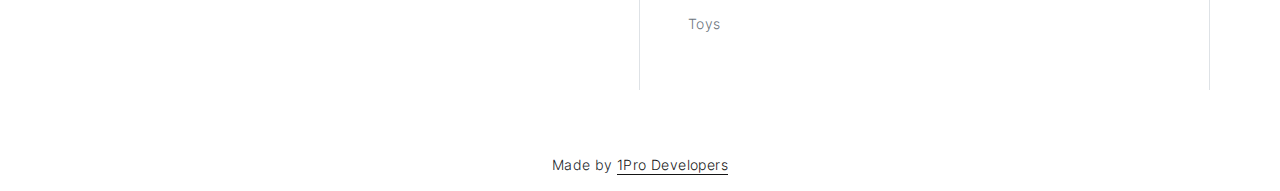
==== commit ec1b1e43: "delete menu links" ====
--- a/order.html
+++ b/order.html
@@ -91,28 +91,12 @@
             <li class="nav-item">
               <a
                 class="nav-link"
-                href="#services"
+                href="index.html"
                 aria-label="Brings you to the frontpage">
-                Services
+                Home
               </a>
             </li>
-            <li class="nav-item">
-              <a class="nav-link" href="#aboutus"> About us </a>
-            </li>
-            <li class="nav-item">
-              <a class="nav-link" href="#numbers"> Numbers </a>
-            </li>
-            <li class="nav-item">
-              <a class="nav-link" href="#gallery"> Gallery </a>
-            </li>
-            <li class="nav-item">
-              <a class="nav-link" href="#workwithus"> Work with us </a>
-            </li>
-
-            <li class="nav-item">
-              <a class="nav-link" href="#testimonials"> Testimonials </a>
-            </li>
-
+        
             <li class="nav-item">
               <a
                 class="nav-link rounded-1 text-white px-3"
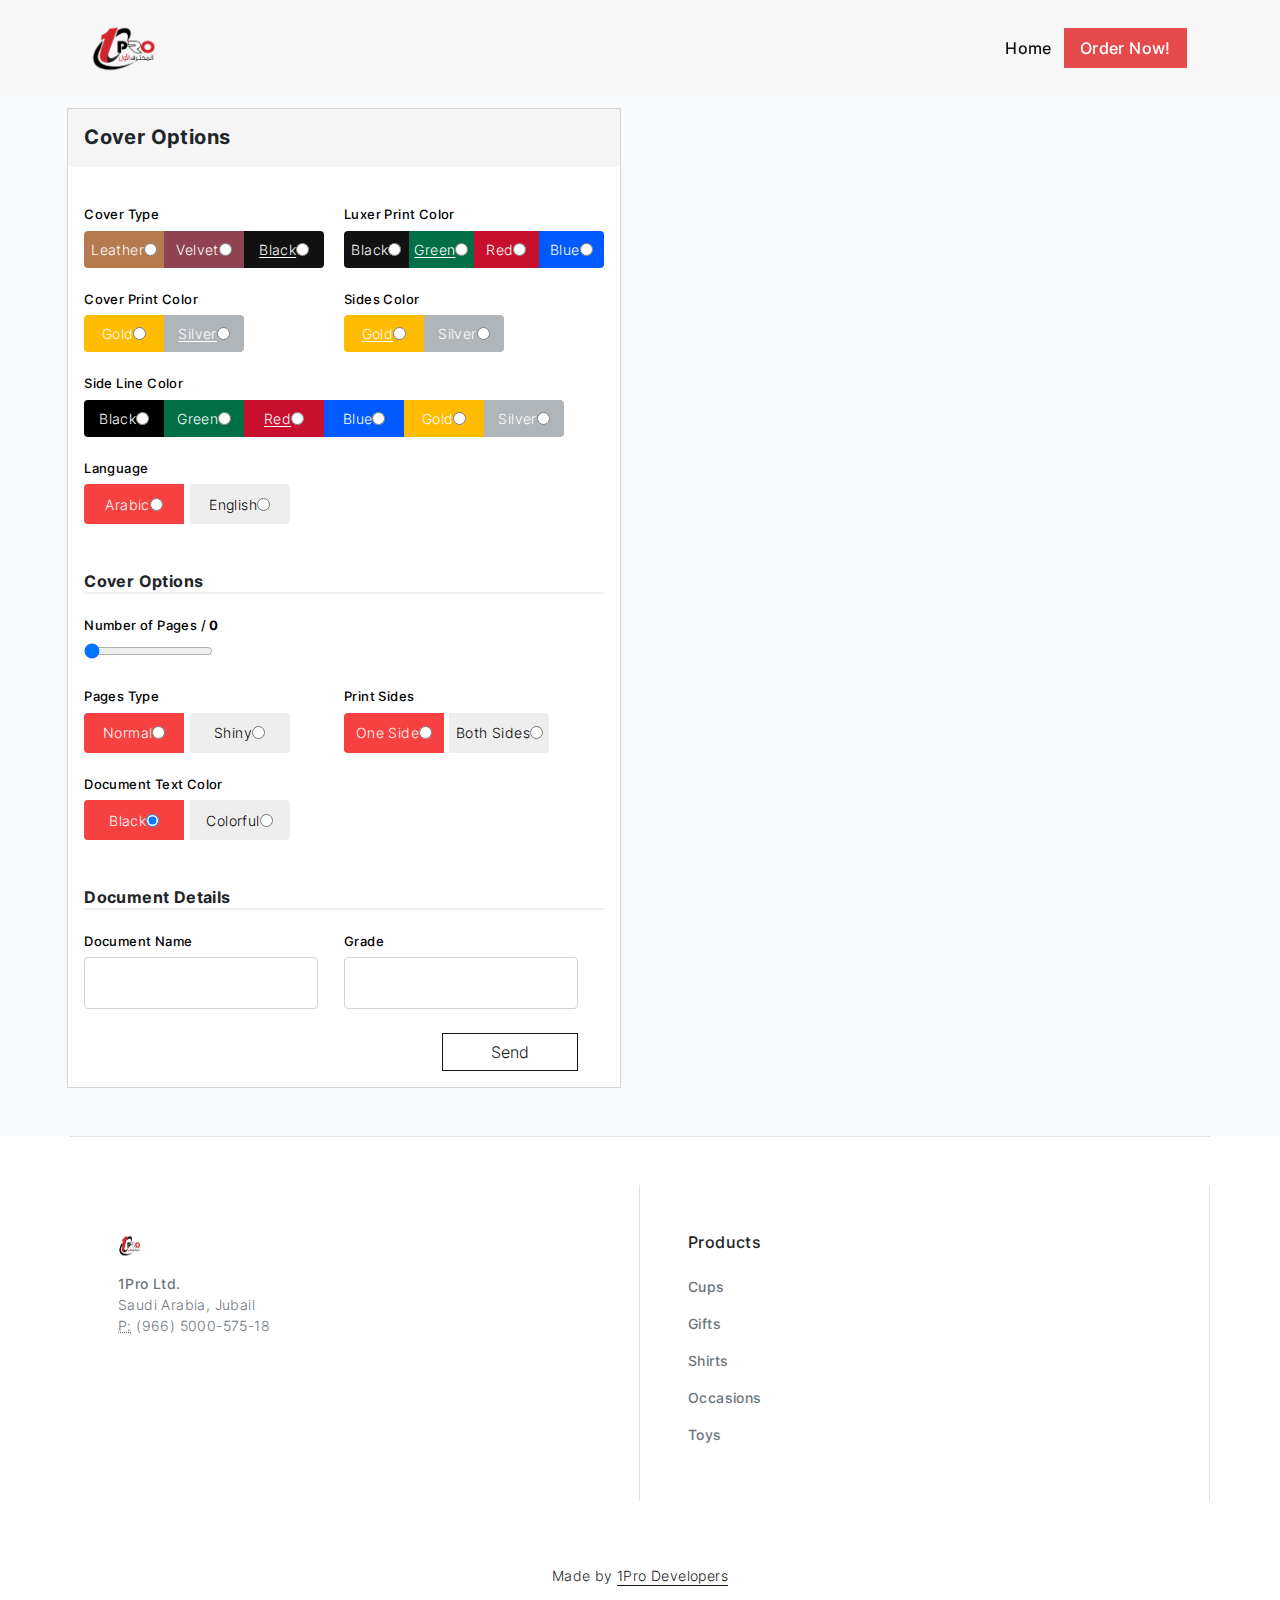
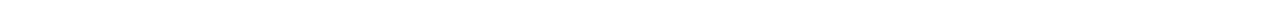
==== commit c4dd2990: "Horizontal Colors" ====
--- a/order.html
+++ b/order.html
@@ -96,7 +96,7 @@
                 Home
               </a>
             </li>
-        
+
             <li class="nav-item">
               <a
                 class="nav-link rounded-1 text-white px-3"
@@ -469,7 +469,9 @@
                     <!-- col -->
                     <div class="col-6">
                       <!-- :op title -->
-                      <h6 class="fs-13 text--alternative">Number of Pages</h6>
+                      <h6 class="fs-13 text--alternative">
+                        Number of Pages / <span class="fw-bold">0</span>
+                      </h6>
 
                       <!-- :op options -->
                       <div class="options--group d-block mb-4">
@@ -479,6 +481,7 @@
                             type="range"
                             id="vol"
                             name="vol"
+                            value="0"
                             min="0"
                             max="50" />
                         </div>
--- a/css/main.css
+++ b/css/main.css
@@ -5,12 +5,27 @@
 
 /* ==================================================================================== */
 /* override */
+.navbar.scrolled {
+  padding-top: 5px;
+  padding-bottom: 5px;
+}
 
 .navbar {
   padding-top: 18px;
   padding-bottom: 18px;
+  background-color: #f5f5f566;
 }
 
+.nav-link {
+  color: #111;
+  font-weight: 500;
+  margin-right: 4px;
+}
+
+.navbar-expand-lg .navbar-nav {
+  margin: auto !important;
+  margin-right: 0px !important;
+}
 /* ==================================================================================== */
 
 /* global */
@@ -105,26 +120,24 @@
 }
 
 .options--color {
-  width: 50px;
-  height: 100px;
+  width: 80px;
   display: inline-flex;
   align-items: center;
   justify-content: center;
   cursor: pointer;
 }
 
-.options--color:hover,
-.options--color:focus,
-.options--color.active {
-  transform: scale(0.9);
+.options--color:hover span,
+.options--color:focus span,
+.options--color.active span {
+  text-decoration: underline;
+  text-underline-offset: 2px;
 }
 
 .options--color span {
-  writing-mode: vertical-rl;
-  text-orientation: mixed;
   text-align: center;
-  display: block;
   height: 100%;
+  padding: 8px 0px;
   font-size: 14px;
 }
 
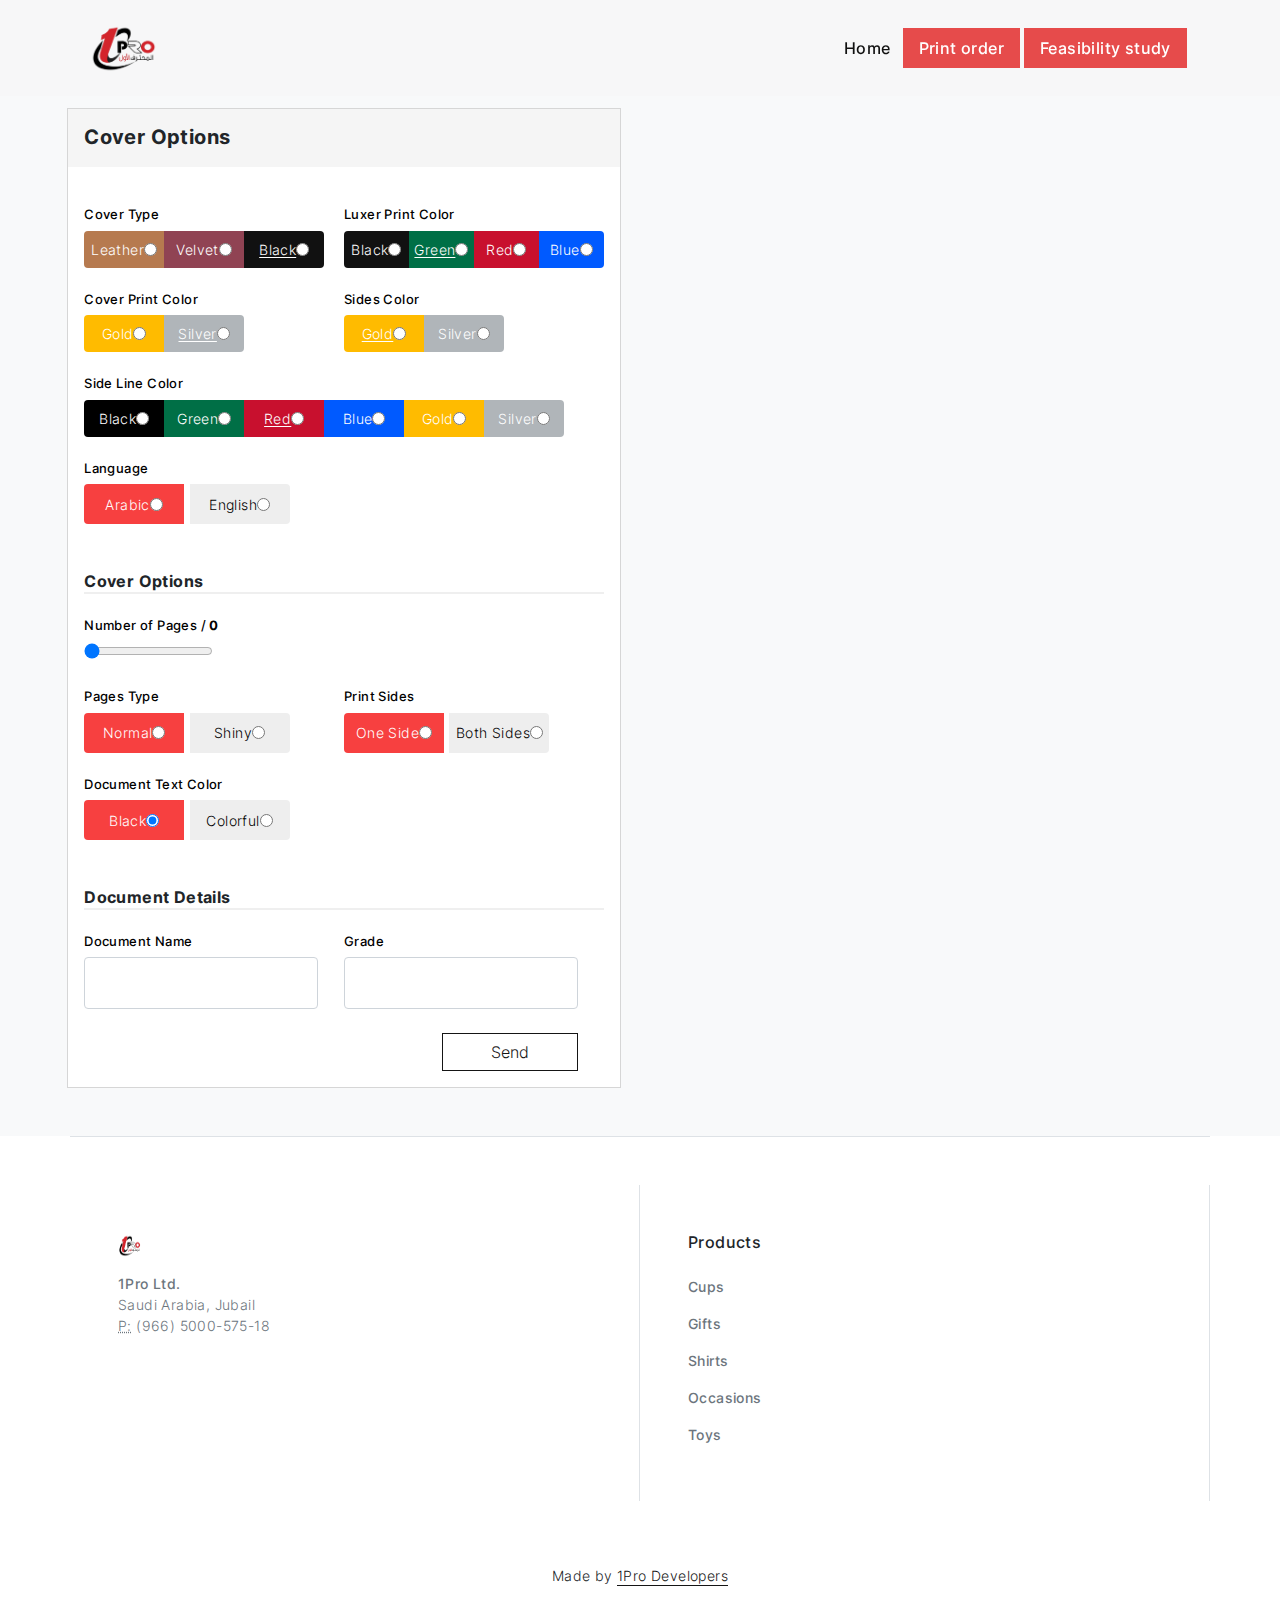
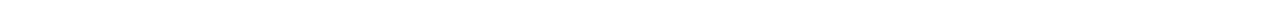
==== commit 74013bc3: "some changes 2" ====
--- a/order.html
+++ b/order.html
@@ -102,9 +102,19 @@
                 class="nav-link rounded-1 text-white px-3"
                 href="order.html"
                 style="background-color: rgb(230, 75, 75)">
-                Order Now!
+                Print order
               </a>
             </li>
+
+            <li class="nav-item">
+              <a
+                class="nav-link rounded-1 text-white px-3"
+                href="#"
+                style="background-color: rgb(230, 75, 75)">
+                 Feasibility study
+              </a>
+            </li>
+            
           </ul>
         </div>
       </div>
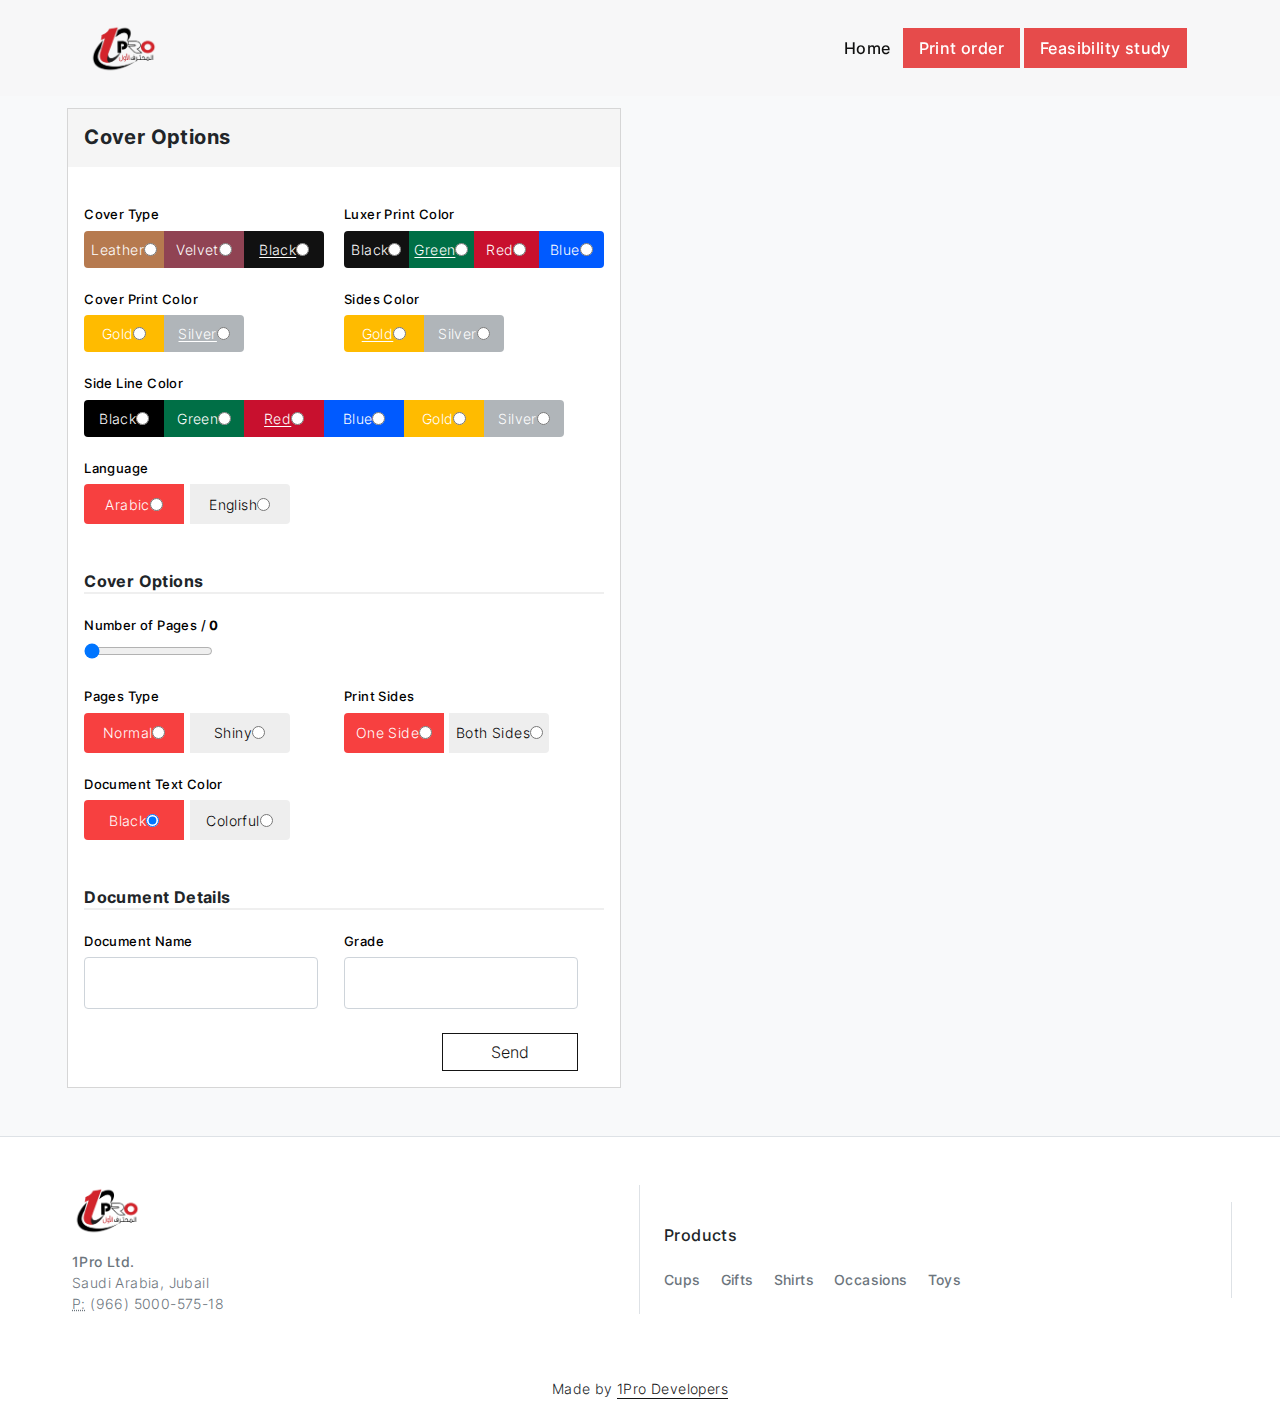
==== commit c02fe4c2: "Small Updates - Design" ====
--- a/order.html
+++ b/order.html
@@ -111,10 +111,9 @@
                 class="nav-link rounded-1 text-white px-3"
                 href="#"
                 style="background-color: rgb(230, 75, 75)">
-                 Feasibility study
+                Feasibility study
               </a>
             </li>
-            
           </ul>
         </div>
       </div>
@@ -132,7 +131,7 @@
 
             <!-- options col -->
             <div class="col-6 options--wrap">
-              <div class="card">
+              <div class="card" data-aos="fade-down">
                 <!-- title -->
                 <h5 class="py-3 px-3 mb-4 options--title fw-bold rounded-top-1">
                   Cover Options
@@ -682,11 +681,16 @@
     <!-- ---------------------------------------- -->
 
     <footer>
-      <div class="container small border-top">
-        <div class="row py-5 d-flex justify-content-between">
-          <div class="col-12 col-lg-6 col-xl-6 border-end p-5">
-            <img src="img/logo.png" width="23" height="23" alt="" />
-            <address class="text-secondary mt-3">
+      <div class="container-fluid small border-top">
+        <div class="row p-5 d-flex justify-content-between align-items-center">
+          <div class="col-12 col-lg-6 col-xl-6 border-end px-4 py-0">
+            <img
+              src="img/logo.png"
+              width="70"
+              height="50"
+              alt=""
+              class="of-contain" />
+            <address class="text-secondary mt-3 mb-0">
               <strong>1Pro Ltd.</strong><br />
               Saudi Arabia, Jubail<br />
               <abbr title="Phone">P:</abbr>
@@ -694,9 +698,9 @@
             </address>
           </div>
 
-          <div class="col-12 col-lg-6 col-xl-6 border-end p-5">
+          <div class="col-12 col-lg-6 col-xl-6 border-end px-4 pt-4">
             <h3 class="h6 mb-3">Products</h3>
-            <ul class="nav flex-column">
+            <ul class="nav flex-row">
               <li class="nav-item">
                 <a
                   class="nav-link link-secondary ps-0"
